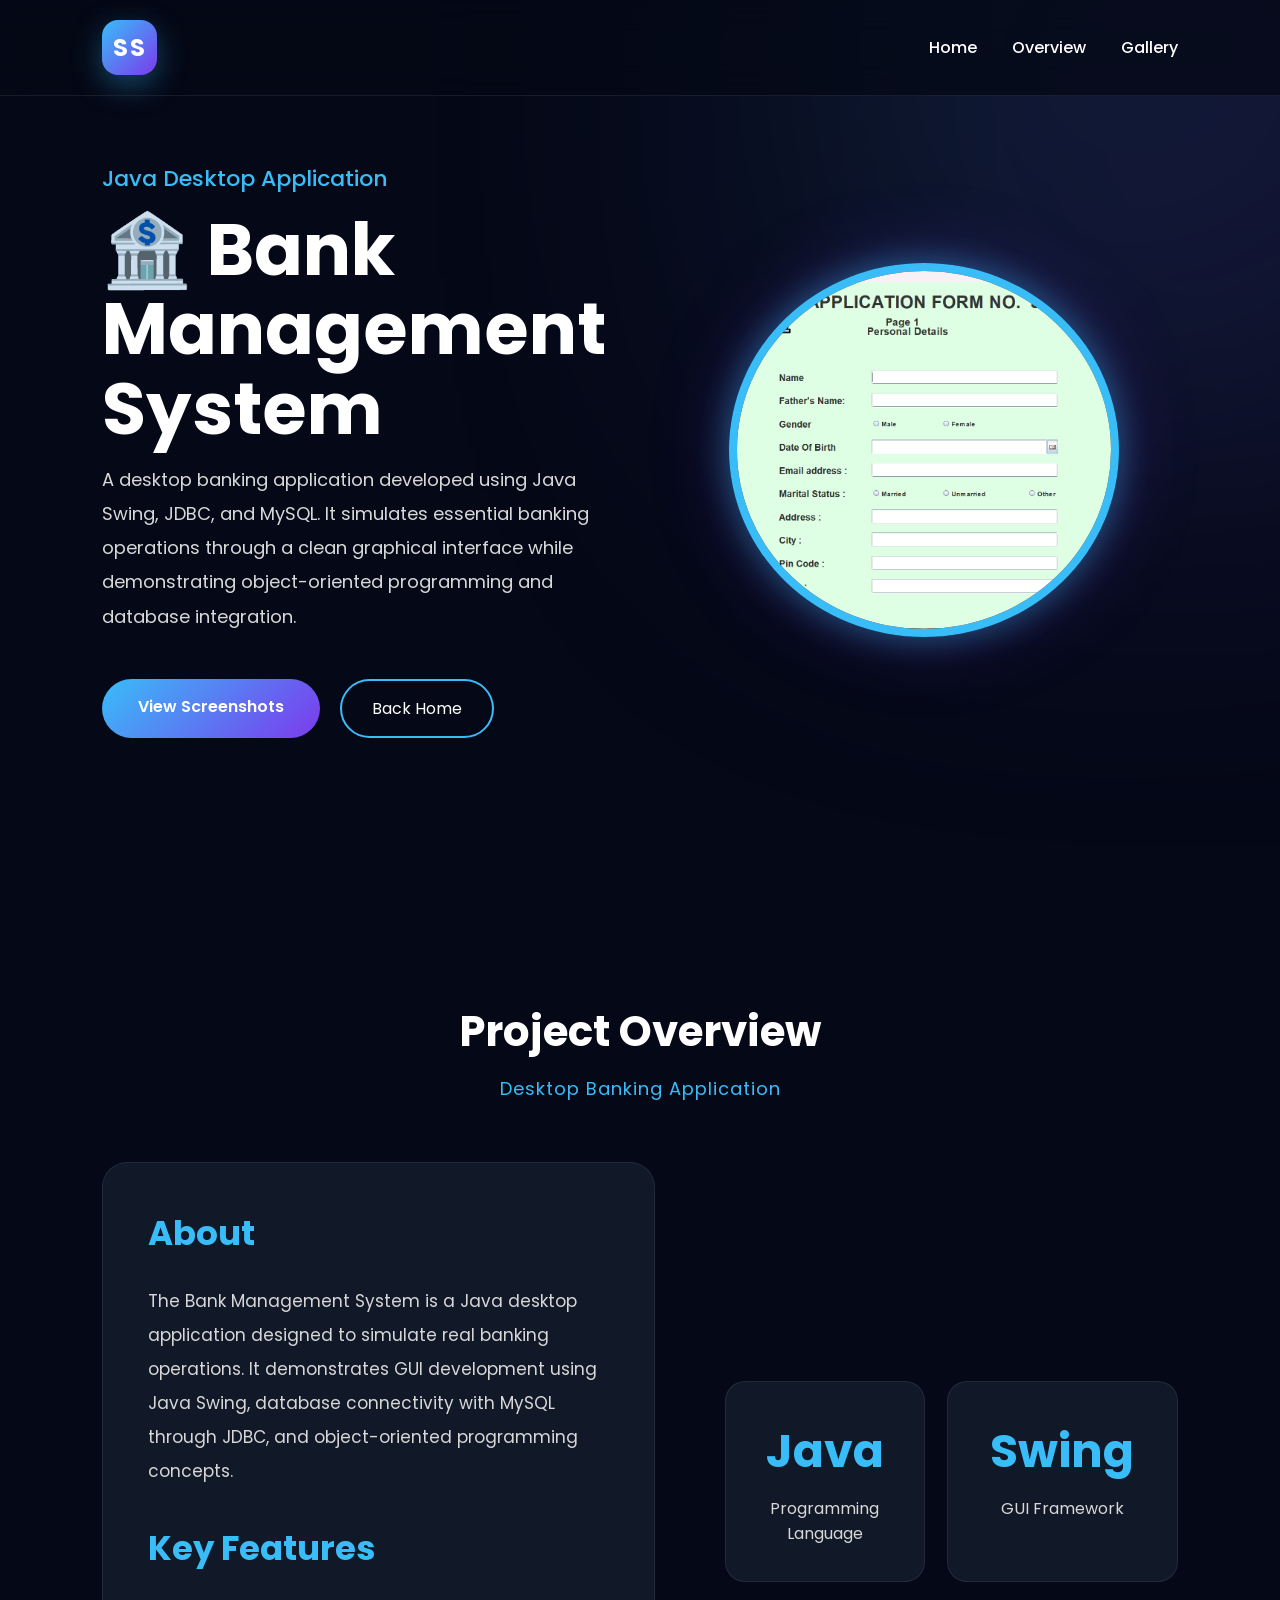
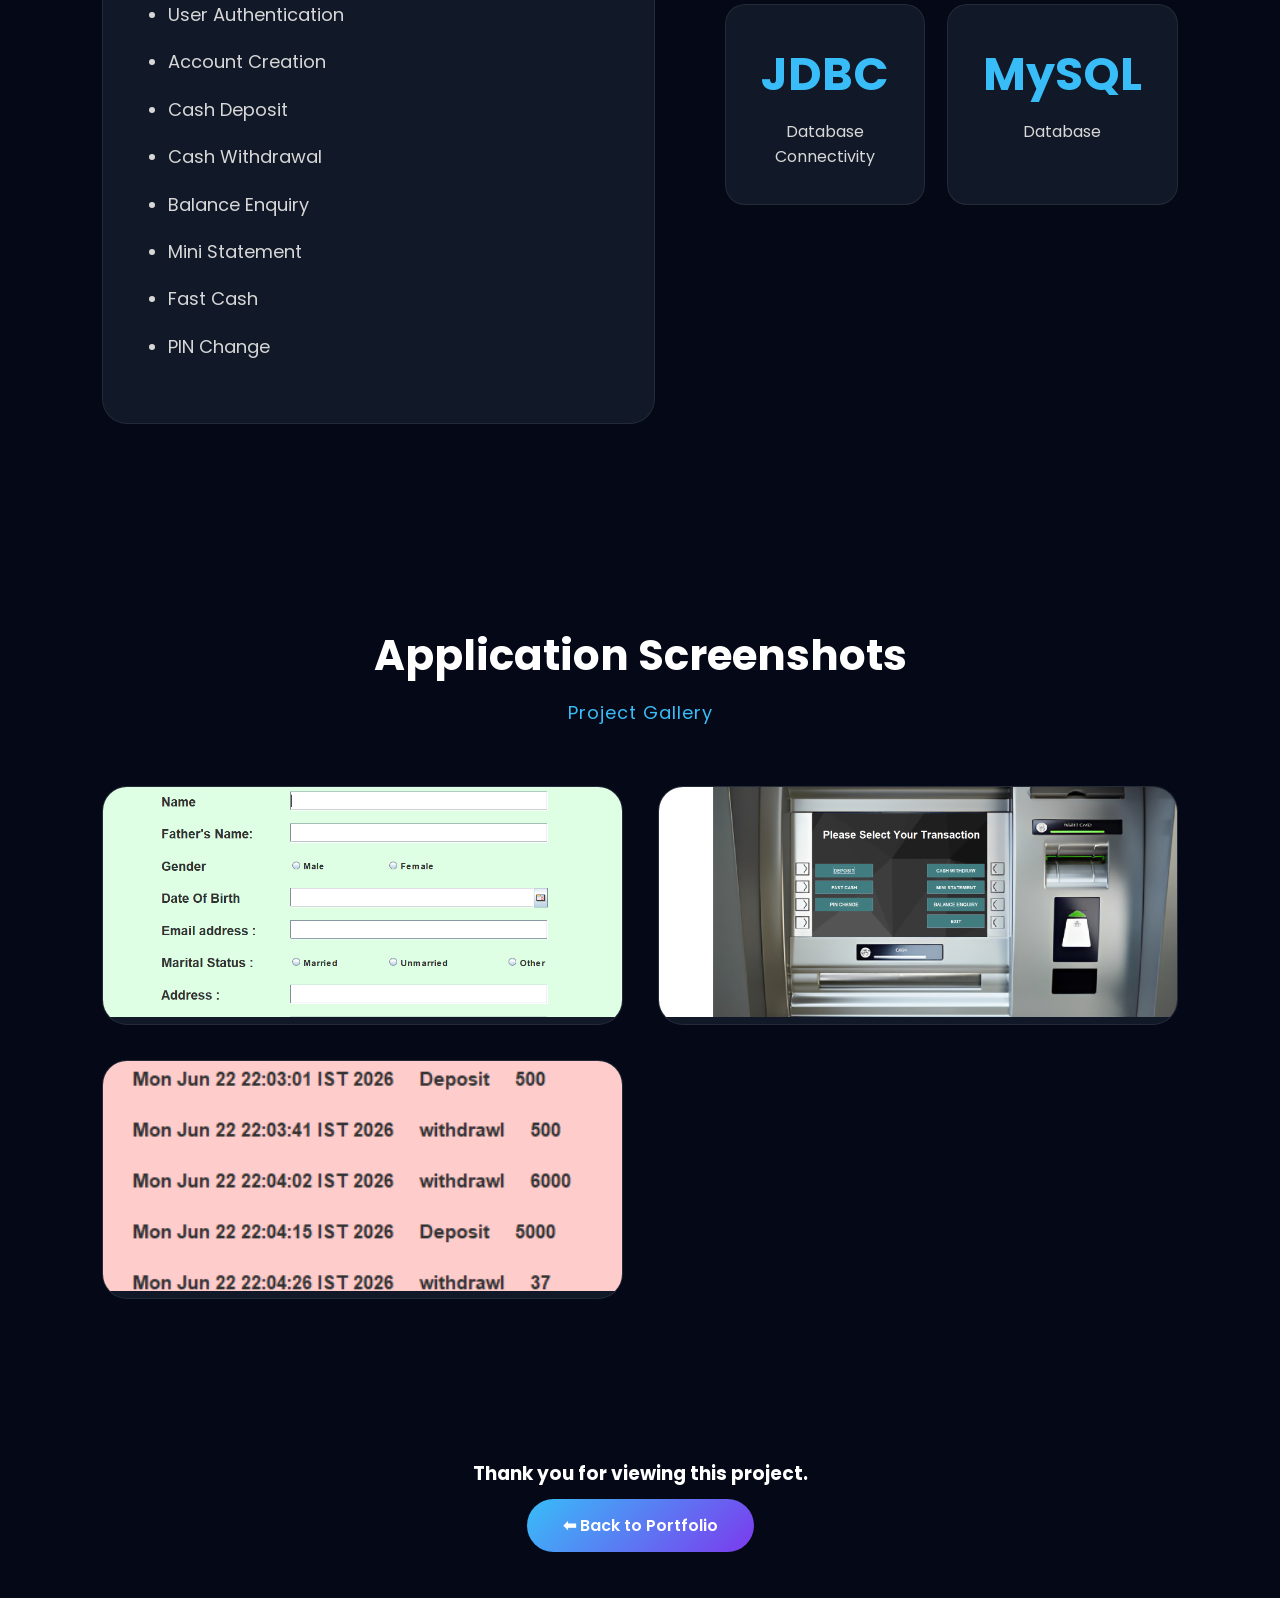
==== bank.html @ 01c399c3 "Initial portfolio" ====
<!DOCTYPE html>
<html lang="en">

<head>

<meta charset="UTF-8">

<meta name="viewport" content="width=device-width, initial-scale=1.0">

<title>Bank Management System | Simran Singh</title>

<link rel="stylesheet" href="style.css">

<link href="https://fonts.googleapis.com/css2?family=Poppins:wght@300;400;500;600;700&display=swap" rel="stylesheet">

<link rel="stylesheet"
href="https://cdnjs.cloudflare.com/ajax/libs/font-awesome/6.6.0/css/all.min.css">

</head>

<body>

<!-- ================= NAVBAR ================= -->

<nav>

<div class="logo">

SS

</div>

<ul>

<li><a href="index.html">Home</a></li>

<li><a href="#overview">Overview</a></li>

<li><a href="#gallery">Gallery</a></li>

</ul>

</nav>

<!-- ================= HERO ================= -->

<section class="hero">

<div class="left">

<h3>Java Desktop Application</h3>

<h1>🏦 Bank Management System</h1>

<p>

A desktop banking application developed using Java Swing,
JDBC, and MySQL. It simulates essential banking operations
through a clean graphical interface while demonstrating
object-oriented programming and database integration.

</p>

<div class="buttons">

<a href="#gallery" class="btn">

View Screenshots

</a>

<a href="index.html" class="btn2">

Back Home

</a>

</div>

</div>

<div class="right">

<img src="images/bank/bank1.png" alt="Bank Management System">

</div>

</section>

<!-- ================= OVERVIEW ================= -->

<section id="overview" class="about">

<div class="section-title">

<h2>Project Overview</h2>

<p>Desktop Banking Application</p>

</div>

<div class="about-container">

<div class="about-text">

<h3>About</h3>

<p>

The Bank Management System is a Java desktop application
designed to simulate real banking operations.

It demonstrates GUI development using Java Swing,
database connectivity with MySQL through JDBC,
and object-oriented programming concepts.

</p>

<h3 style="margin-top:35px;">Key Features</h3>

<ul>

<li>User Authentication</li>

<li>Account Creation</li>

<li>Cash Deposit</li>

<li>Cash Withdrawal</li>

<li>Balance Enquiry</li>

<li>Mini Statement</li>

<li>Fast Cash</li>

<li>PIN Change</li>

</ul>

</div>

<div class="stats">

<div class="stat-card">

<h1>Java</h1>

<p>Programming Language</p>

</div>

<div class="stat-card">

<h1>Swing</h1>

<p>GUI Framework</p>

</div>

<div class="stat-card">

<h1>JDBC</h1>

<p>Database Connectivity</p>

</div>

<div class="stat-card">

<h1>MySQL</h1>

<p>Database</p>

</div>

</div>

</div>

</section>

<!-- ================= GALLERY ================= -->

<section id="gallery" class="projects">

<div class="section-title">

<h2>Application Screenshots</h2>

<p>Project Gallery</p>

</div>

<div class="project-grid">

<div class="project-card">

<img src="images/bank/bank1.png" alt="Login Screen">

</div>

<div class="project-card">

<img src="images/bank/bank2.png" alt="Dashboard">

</div>

<div class="project-card">

<img src="images/bank/bank3.png" alt="Transaction Screen">

</div>

</div>

</section>

<!-- ================= FOOTER ================= -->

<footer style="padding:60px;text-align:center;">

<h3>Thank you for viewing this project.</h3>

<br>

<a href="index.html" class="btn">

⬅ Back to Portfolio

</a>

</footer>

<!-- IMAGE LIGHTBOX -->

<div id="lightbox">

<span id="closeLightbox">&times;</span>

<img id="lightboxImg" alt="Project Preview">

</div>

<script src="script.js"></script>

</body>

</html>
---- style.css ----
/* ==========================================================
   SIMRAN SINGH PORTFOLIO
   STYLE.CSS
   ========================================================== */

/* Google Font */

@import url('https://fonts.googleapis.com/css2?family=Poppins:wght@300;400;500;600;700&display=swap');

/* Reset */

*{
    margin:0;
    padding:0;
    box-sizing:border-box;
    scroll-behavior:smooth;
}

html{
    scroll-behavior:smooth;
}

body{

    font-family:'Poppins',sans-serif;

    background:#050816;

    color:white;

    overflow-x:hidden;

}

/* Scrollbar */

::-webkit-scrollbar{

    width:10px;

}

::-webkit-scrollbar-track{

    background:#050816;

}

::-webkit-scrollbar-thumb{

    background:#38BDF8;

    border-radius:20px;

}

::-webkit-scrollbar-thumb:hover{

    background:#7C3AED;

}

/* Background Glow */

body::before{

content:"";

position:fixed;

width:700px;

height:700px;

background:linear-gradient(135deg,#38BDF8,#7C3AED);

filter:blur(180px);

top:-250px;

right:-250px;

opacity:.18;

z-index:-1;

}

/* =========================
   NAVBAR
========================= */

nav{

position:fixed;

top:0;

left:0;

width:100%;

padding:20px 8%;

display:flex;

justify-content:space-between;

align-items:center;

background:rgba(5,8,22,.75);

backdrop-filter:blur(16px);

z-index:999;

border-bottom:1px solid rgba(255,255,255,.08);

}

.logo{

width:55px;

height:55px;

border-radius:16px;

display:flex;

justify-content:center;

align-items:center;

background:linear-gradient(135deg,#38BDF8,#7C3AED);

font-size:24px;

font-weight:bold;

letter-spacing:2px;

box-shadow:

0 10px 30px rgba(56,189,248,.35);

}

nav ul{

display:flex;

list-style:none;

gap:35px;

}

nav ul li{

list-style:none;

}

nav a{

text-decoration:none;

color:white;

font-size:16px;

font-weight:500;

transition:.35s;

position:relative;

}

nav a::after{

content:"";

position:absolute;

left:0;

bottom:-8px;

width:0%;

height:2px;

background:#38BDF8;

transition:.4s;

}

nav a:hover{

color:#38BDF8;

}

nav a:hover::after{

width:100%;

}

/* =========================
   HERO
========================= */

.hero{

min-height:100vh;

padding:120px 8%;

display:flex;

justify-content:space-between;

align-items:center;

gap:60px;

}

.left{

flex:1;

}

.left h3{

font-size:22px;

color:#38BDF8;

margin-bottom:15px;

font-weight:500;

}

.left h1{

font-size:72px;

line-height:1.1;

margin-bottom:15px;

font-weight:700;

}

.left h2{

font-size:30px;

color:#7C3AED;

height:45px;

margin-bottom:25px;

}

.left p{

font-size:18px;

line-height:1.9;

max-width:620px;

color:#d8d8d8;

}

/* Buttons */

.buttons{

display:flex;

gap:20px;

margin-top:45px;

flex-wrap:wrap;

}

.btn{

padding:15px 36px;

border-radius:50px;

text-decoration:none;

background:linear-gradient(135deg,#38BDF8,#7C3AED);

color:white;

font-weight:600;

transition:.4s;

}

.btn:hover{

transform:translateY(-5px);

box-shadow:

0 15px 35px rgba(56,189,248,.35);

}

.btn2{

padding:15px 30px;

border-radius:50px;

border:2px solid #38BDF8;

text-decoration:none;

color:white;

transition:.35s;

}

.btn2:hover{

background:#38BDF8;

color:#050816;

}

/* Right Side */

.right{

flex:1;

display:flex;

justify-content:center;

align-items:center;

}

.right img{

width:390px;

border-radius:50%;

border:8px solid #38BDF8;

box-shadow:

0 0 35px rgba(56,189,248,.45),

0 0 80px rgba(124,58,237,.25);

animation:float 4s ease-in-out infinite;

}

/* Floating Animation */

@keyframes float{

0%{

transform:translateY(0px);

}

50%{

transform:translateY(-18px);

}

100%{

transform:translateY(0px);

}

}

/* Hero Spacing */

.hero .left,
.hero .right{

animation:fadeUp 1s ease;

}

@keyframes fadeUp{

from{

opacity:0;

transform:translateY(40px);

}

to{

opacity:1;

transform:translateY(0);

}

}
/*======================================
SECTION TITLES
======================================*/

.section-title{

    text-align:center;

    margin-bottom:60px;

}

.section-title h2{

    font-size:42px;

    font-weight:700;

    margin-bottom:12px;

}

.section-title p{

    color:#38BDF8;

    font-size:18px;

    letter-spacing:1px;

}

/*======================================
ABOUT
======================================*/

.about{

    padding:100px 8%;

}

.about-container{

    display:grid;

    grid-template-columns:1.3fr 1fr;

    gap:70px;

    align-items:center;

}

.about-text{

    background:#111827;

    padding:45px;

    border-radius:25px;

    border:1px solid rgba(255,255,255,.08);

    transition:.4s;

}

.about-text:hover{

    transform:translateY(-8px);

    box-shadow:0 20px 45px rgba(56,189,248,.18);

}

.about-text h3{

    font-size:34px;

    margin-bottom:25px;

    color:#38BDF8;

}

.about-text p{

    color:#d7d7d7;

    line-height:2;

    font-size:17px;

}

/*======================================
STATS
======================================*/

.stats{

    display:grid;

    grid-template-columns:repeat(2,1fr);

    gap:22px;

}

.stat-card{

    background:#111827;

    border-radius:20px;

    padding:35px;

    text-align:center;

    transition:.35s;

    border:1px solid rgba(255,255,255,.08);

}

.stat-card:hover{

    transform:translateY(-10px);

    box-shadow:0 15px 40px rgba(56,189,248,.22);

}

.stat-card h1{

    font-size:46px;

    color:#38BDF8;

    margin-bottom:10px;

}

.stat-card p{

    color:#d8d8d8;

}

/*======================================
SKILLS
======================================*/

.skills{

    padding:100px 8%;

}

.skills-grid{

    display:grid;

    grid-template-columns:repeat(auto-fit,minmax(180px,1fr));

    gap:25px;

}

.skill{

    background:#111827;

    border-radius:20px;

    padding:30px;

    text-align:center;

    font-size:18px;

    font-weight:500;

    border:1px solid rgba(255,255,255,.08);

    transition:.35s;

}

.skill:hover{

    background:linear-gradient(135deg,#38BDF8,#7C3AED);

    transform:translateY(-10px);

    cursor:pointer;

}

.skill i{

    font-size:42px;

    margin-bottom:15px;

}

/*======================================
SPACING
======================================*/

section{

    scroll-margin-top:100px;

}

/*======================================
RESPONSIVE
======================================*/

@media(max-width:1100px){

.hero{

    flex-direction:column-reverse;

    text-align:center;

}

.left h1{

    font-size:55px;

}

.left p{

    margin:auto;

}

.buttons{

    justify-content:center;

}

.right img{

    width:300px;

}

.about-container{

    grid-template-columns:1fr;

}

.stats{

    grid-template-columns:repeat(2,1fr);

}

}

@media(max-width:768px){

nav{

    padding:20px;

}

nav ul{

    display:none;

}

.left h1{

    font-size:42px;

}

.left h2{

    font-size:24px;

}

.left p{

    font-size:16px;

}

.section-title h2{

    font-size:34px;

}

.about-text{

    padding:30px;

}

.stats{

    grid-template-columns:1fr;

}

.skills-grid{

    grid-template-columns:repeat(auto-fit,minmax(140px,1fr));

}

.skill{

    padding:20px;

    font-size:16px;

}

.right img{

    width:240px;

}

}

@media(max-width:500px){

.hero{

    padding:110px 25px;

}

.about,

.skills{

    padding:80px 25px;

}

.buttons{

    flex-direction:column;

}

.btn,

.btn2{

    text-align:center;

}

}
/*======================================
PROJECTS
======================================*/

.projects{

    padding:100px 8%;

}

.featured-project{

    display:grid;

    grid-template-columns:1.2fr 1fr;

    gap:60px;

    align-items:center;

    margin-top:60px;

}

.project-image{

    overflow:hidden;

    border-radius:25px;

}

.project-image img{

    width:100%;

    display:block;

    border-radius:25px;

    transition:.5s;

}

.project-image img:hover{

    transform:scale(1.05);

}

.project-info h2{

    font-size:42px;

    margin-bottom:20px;

}

.project-info p{

    color:#d7d7d7;

    line-height:2;

    margin-bottom:30px;

}

.tech-stack{

    display:flex;

    gap:15px;

    flex-wrap:wrap;

    margin-bottom:35px;

}

.tech-stack span{

    padding:10px 18px;

    background:#111827;

    border-radius:30px;

    border:1px solid rgba(255,255,255,.08);

    transition:.3s;

}

.tech-stack span:hover{

    background:#38BDF8;

    color:#050816;

}

@media(max-width:950px){

.featured-project{

grid-template-columns:1fr;

}

.project-info{

text-align:center;

}

.tech-stack{

justify-content:center;

}

}
/*=============================
PROJECTS
=============================*/

.projects{

padding:100px 8%;

}

.project-grid{

display:grid;

grid-template-columns:repeat(auto-fit,minmax(350px,1fr));

gap:35px;

margin-top:60px;

}

.project-card{

background:#111827;

border-radius:25px;

overflow:hidden;

transition:.4s;

border:1px solid rgba(255,255,255,.08);

}

.project-card:hover{

transform:translateY(-12px);

box-shadow:0 20px 45px rgba(56,189,248,.2);

}

.project-card img{

width:100%;

height:230px;

object-fit:cover;

transition:.5s;

}

.project-card:hover img{

transform:scale(1.05);

}

.project-content{

padding:30px;

}

.project-content h3{

font-size:28px;

margin-bottom:18px;

}

.project-content p{

color:#d7d7d7;

line-height:1.8;

margin-bottom:25px;

}
/*==============================
PROJECT PAGE
==============================*/

video{

width:100%;

max-width:900px;

border-radius:20px;

box-shadow:0 20px 40px rgba(0,0,0,.4);

}

.about ul{

margin-top:20px;

padding-left:20px;

}

.about li{

margin-bottom:15px;

color:#d7d7d7;

font-size:18px;

line-height:1.8;

}
/*==============================
CONTACT
==============================*/

.contact{

padding:100px 8%;

}

.contact-container{

display:grid;

grid-template-columns:repeat(auto-fit,minmax(280px,1fr));

gap:30px;

margin-top:50px;

}

.contact-card{

background:#111827;

padding:40px;

border-radius:20px;

text-align:center;

transition:.35s;

border:1px solid rgba(255,255,255,.08);

}

.contact-card:hover{

transform:translateY(-10px);

box-shadow:0 20px 40px rgba(56,189,248,.2);

}

.contact-card i{

font-size:45px;

color:#38BDF8;

margin-bottom:20px;

}

.contact-card h3{

margin-bottom:15px;

}

.contact-card p{

color:#d7d7d7;

}

.contact-card a{

color:#38BDF8;

text-decoration:none;

word-break:break-word;

}

/*==============================
FOOTER
==============================*/

.footer{

padding:50px;

text-align:center;

background:#0b1220;

margin-top:80px;

border-top:1px solid rgba(255,255,255,.08);

}

.footer h2{

margin-bottom:15px;

}

.footer p{

color:#bdbdbd;

margin-top:8px;

}
/*==================================
MOBILE MENU
==================================*/

.menu-toggle{

display:none;

font-size:28px;

cursor:pointer;

color:white;

}

@media(max-width:768px){

.menu-toggle{

display:block;

}

nav{

padding:18px 8%;

}

nav ul{

position:absolute;

top:80px;

left:0;

width:100%;

background:#111827;

display:flex;

flex-direction:column;

align-items:center;

gap:25px;

padding:30px 0;

transform:translateY(-150%);

transition:.4s;

}

nav ul.active{

transform:translateY(0);

}

}
/*==================================
SCROLL PROGRESS BAR
==================================*/

#progress-bar{

position:fixed;

top:0;

left:0;

width:0%;

height:5px;

background:linear-gradient(90deg,#38BDF8,#7C3AED);

z-index:9999;

transition:width .1s linear;

}
/*==================================
SCROLL TO TOP BUTTON
==================================*/

#topBtn{

position:fixed;

bottom:35px;

right:35px;

width:55px;

height:55px;

border:none;

border-radius:50%;

background:linear-gradient(135deg,#38BDF8,#7C3AED);

color:white;

font-size:22px;

cursor:pointer;

display:none;

justify-content:center;

align-items:center;

box-shadow:0 10px 25px rgba(56,189,248,.35);

transition:.3s;

z-index:999;

}

#topBtn:hover{

transform:translateY(-6px) scale(1.08);

box-shadow:0 18px 35px rgba(56,189,248,.45);

}
.project-buttons{

display:flex;

gap:15px;

margin-top:25px;

flex-wrap:wrap;

}
/*==================================
FADE ANIMATION
==================================*/

.hidden{

opacity:0;

transform:translateY(60px);

transition:all 1s ease;

}

.show{

opacity:1;

transform:translateY(0);

}
/*==================================
IMAGE LIGHTBOX
==================================*/

#lightbox{

position:fixed;

top:0;

left:0;

width:100%;

height:100%;

background:rgba(0,0,0,.95);

display:none;

justify-content:center;

align-items:center;

z-index:99999;

}

#lightbox img{

max-width:90%;

max-height:90%;

border-radius:15px;

box-shadow:0 20px 60px rgba(0,0,0,.6);

animation:zoom .3s ease;

}

@keyframes zoom{

from{

transform:scale(.8);

opacity:0;

}

to{

transform:scale(1);

opacity:1;

}

}

#closeLightbox{

position:absolute;

top:30px;

right:50px;

font-size:55px;

cursor:pointer;

color:white;

}
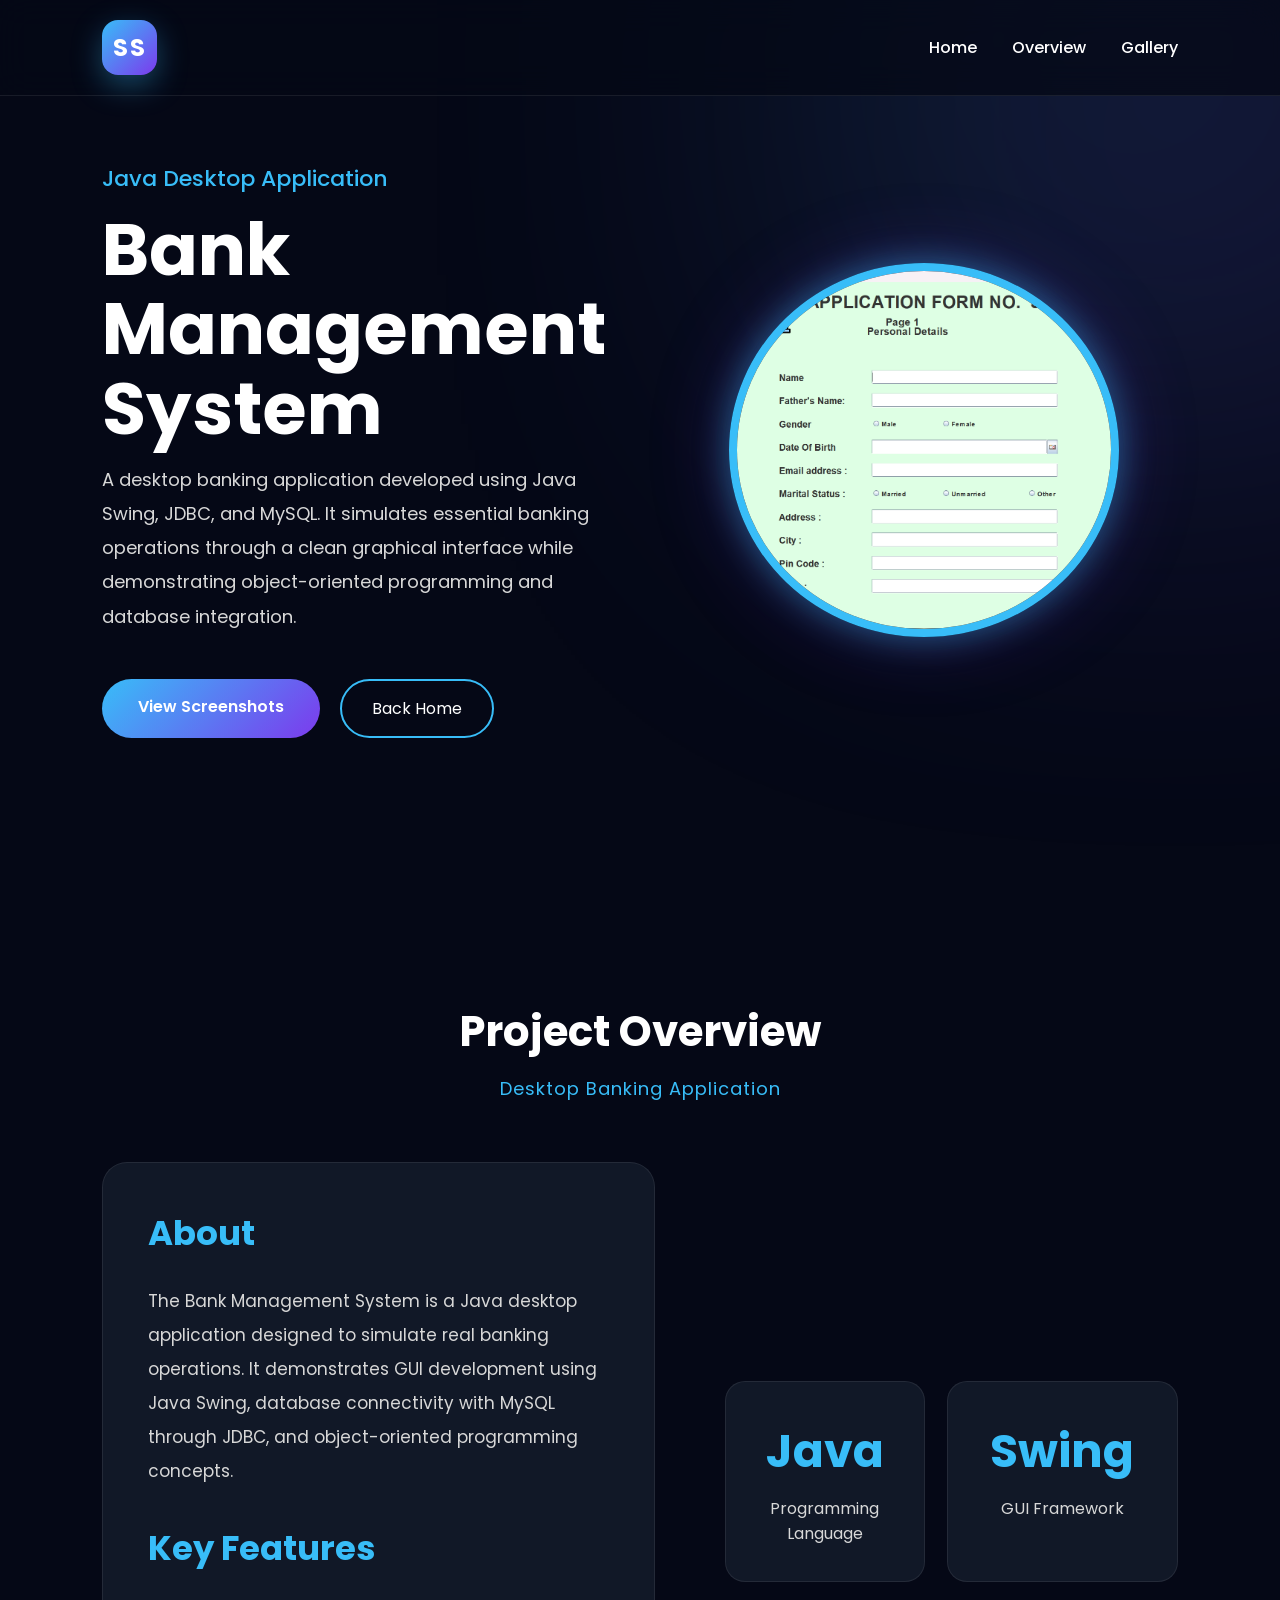
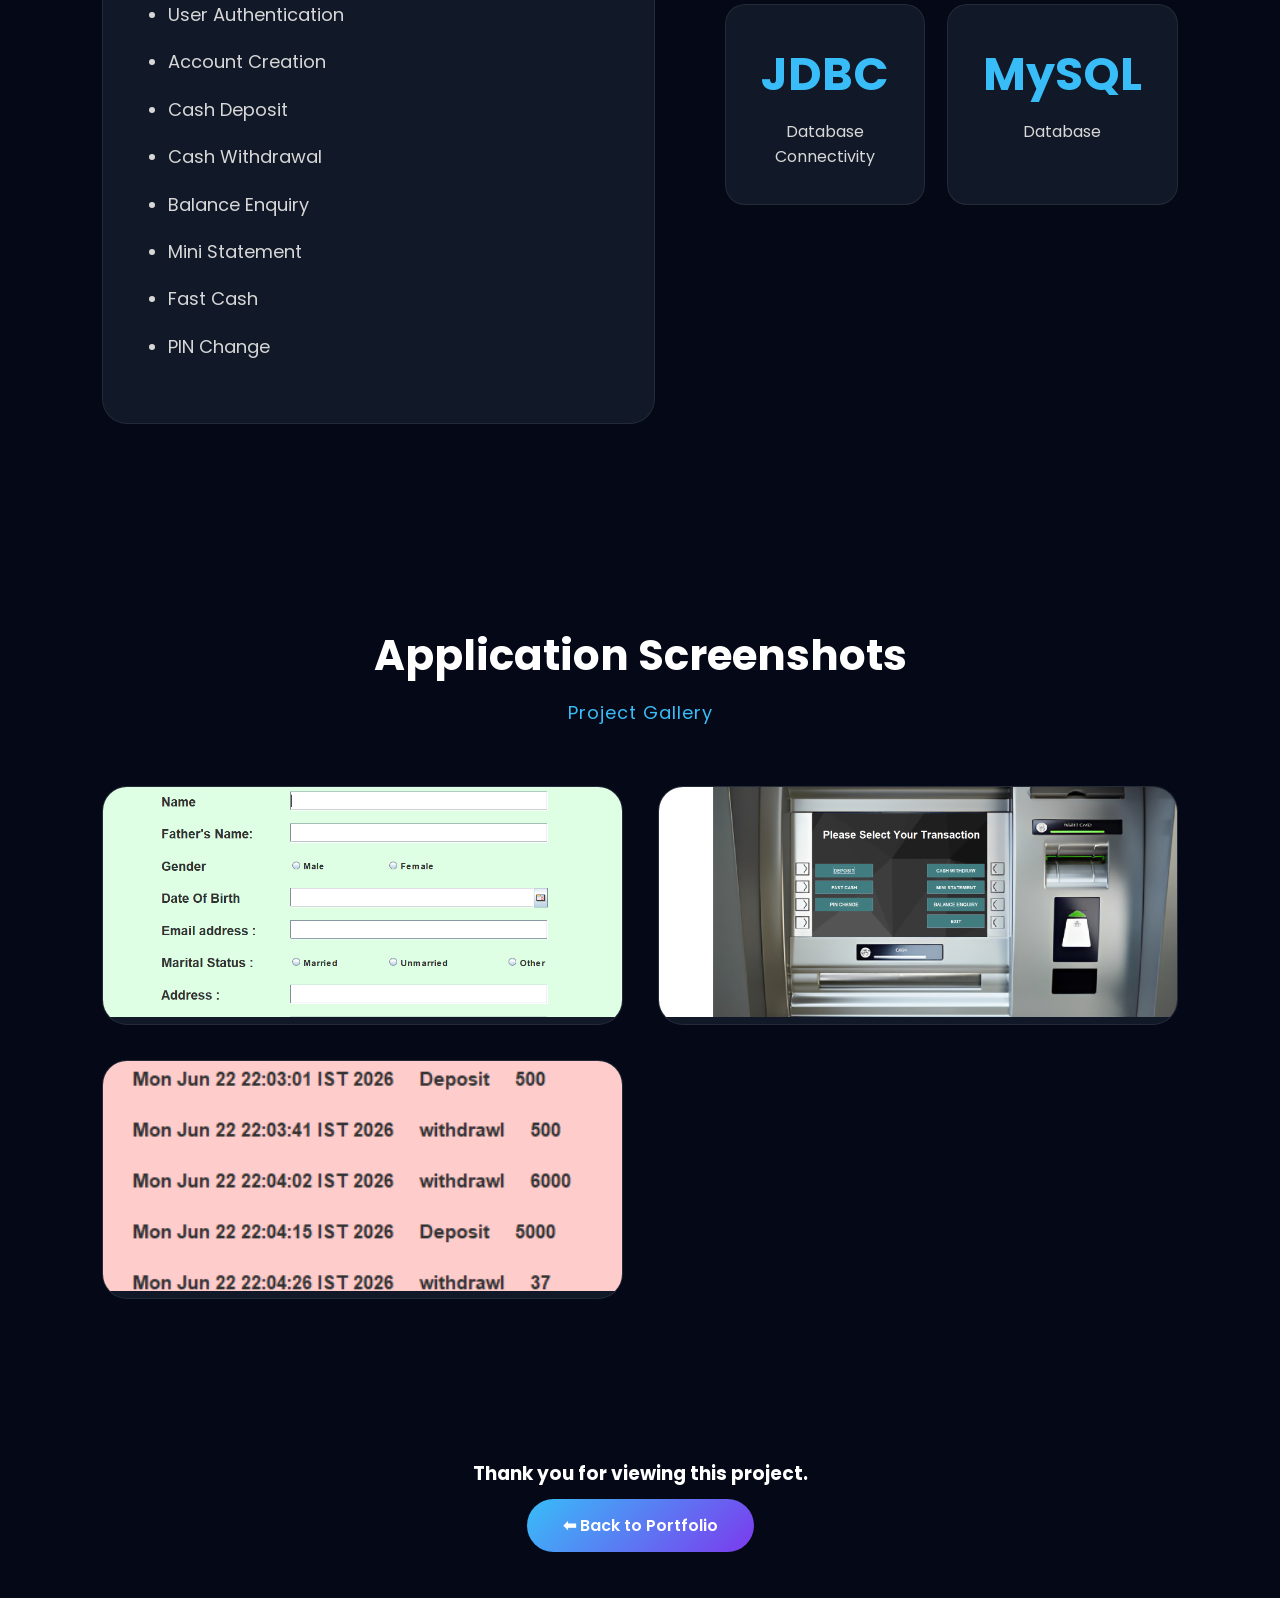
==== commit 59917911: "Remove emoji from Bank Management System title" ====
--- a/bank.html
+++ b/bank.html
@@ -50,7 +50,7 @@
 
 <h3>Java Desktop Application</h3>
 
-<h1>🏦 Bank Management System</h1>
+<h1>Bank Management System</h1>
 
 <p>
 
@@ -246,4 +246,4 @@
 
 </body>
 
-</html>+</html>
--- a/style.css
+++ b/style.css
@@ -1404,4 +1404,146 @@
 
 color:white;
 
+}
+.rate-gallery{
+
+display:grid;
+
+grid-template-columns:repeat(3,1fr);
+
+gap:30px;
+
+margin-top:40px;
+
+}
+
+.rate-gallery .project-card{
+
+width:100%;
+
+}
+/* ===========================
+RATE LIMITER PAGE
+=========================== */
+
+.rate-gallery{
+
+display:grid;
+
+grid-template-columns:repeat(3,minmax(360px,1fr));
+
+gap:35px;
+
+margin-top:40px;
+
+}
+
+.rate-gallery .project-card{
+
+width:100%;
+
+}
+
+.rate-gallery .project-card h3{
+
+font-size:1.4rem;
+
+padding:15px;
+
+line-height:1.5;
+
+min-height:70px;
+
+display:flex;
+
+justify-content:center;
+
+align-items:center;
+
+text-align:center;
+
+}
+
+.rate-gallery .project-card img{
+
+width:100%;
+
+height:260px;
+
+object-fit:contain;
+
+background:#101827;
+
+padding:10px;
+
+border-radius:15px;
+
+}
+.rate-gallery .project-card img{
+
+width:100%;
+
+height:260px;
+
+object-fit:contain;
+
+background:#101827;
+
+padding:10px;
+
+border-radius:15px;
+
+}
+
+/* Paste below this */
+
+@media (max-width:480px){
+
+.left h1{
+font-size:34px;
+line-height:1.2;
+}
+
+.left h2{
+font-size:20px;
+}
+
+.left p{
+font-size:15px;
+line-height:1.7;
+}
+
+.right img{
+width:180px;
+}
+
+.about,
+.skills,
+.projects,
+.contact{
+padding:70px 20px;
+}
+
+.project-grid{
+grid-template-columns:1fr;
+}
+
+.project-card img{
+height:180px;
+}
+
+.buttons a{
+width:100%;
+text-align:center;
+}
+
+.stat-card{
+padding:25px;
+}
+
+.skill{
+padding:15px;
+font-size:15px;
+}
+
 }
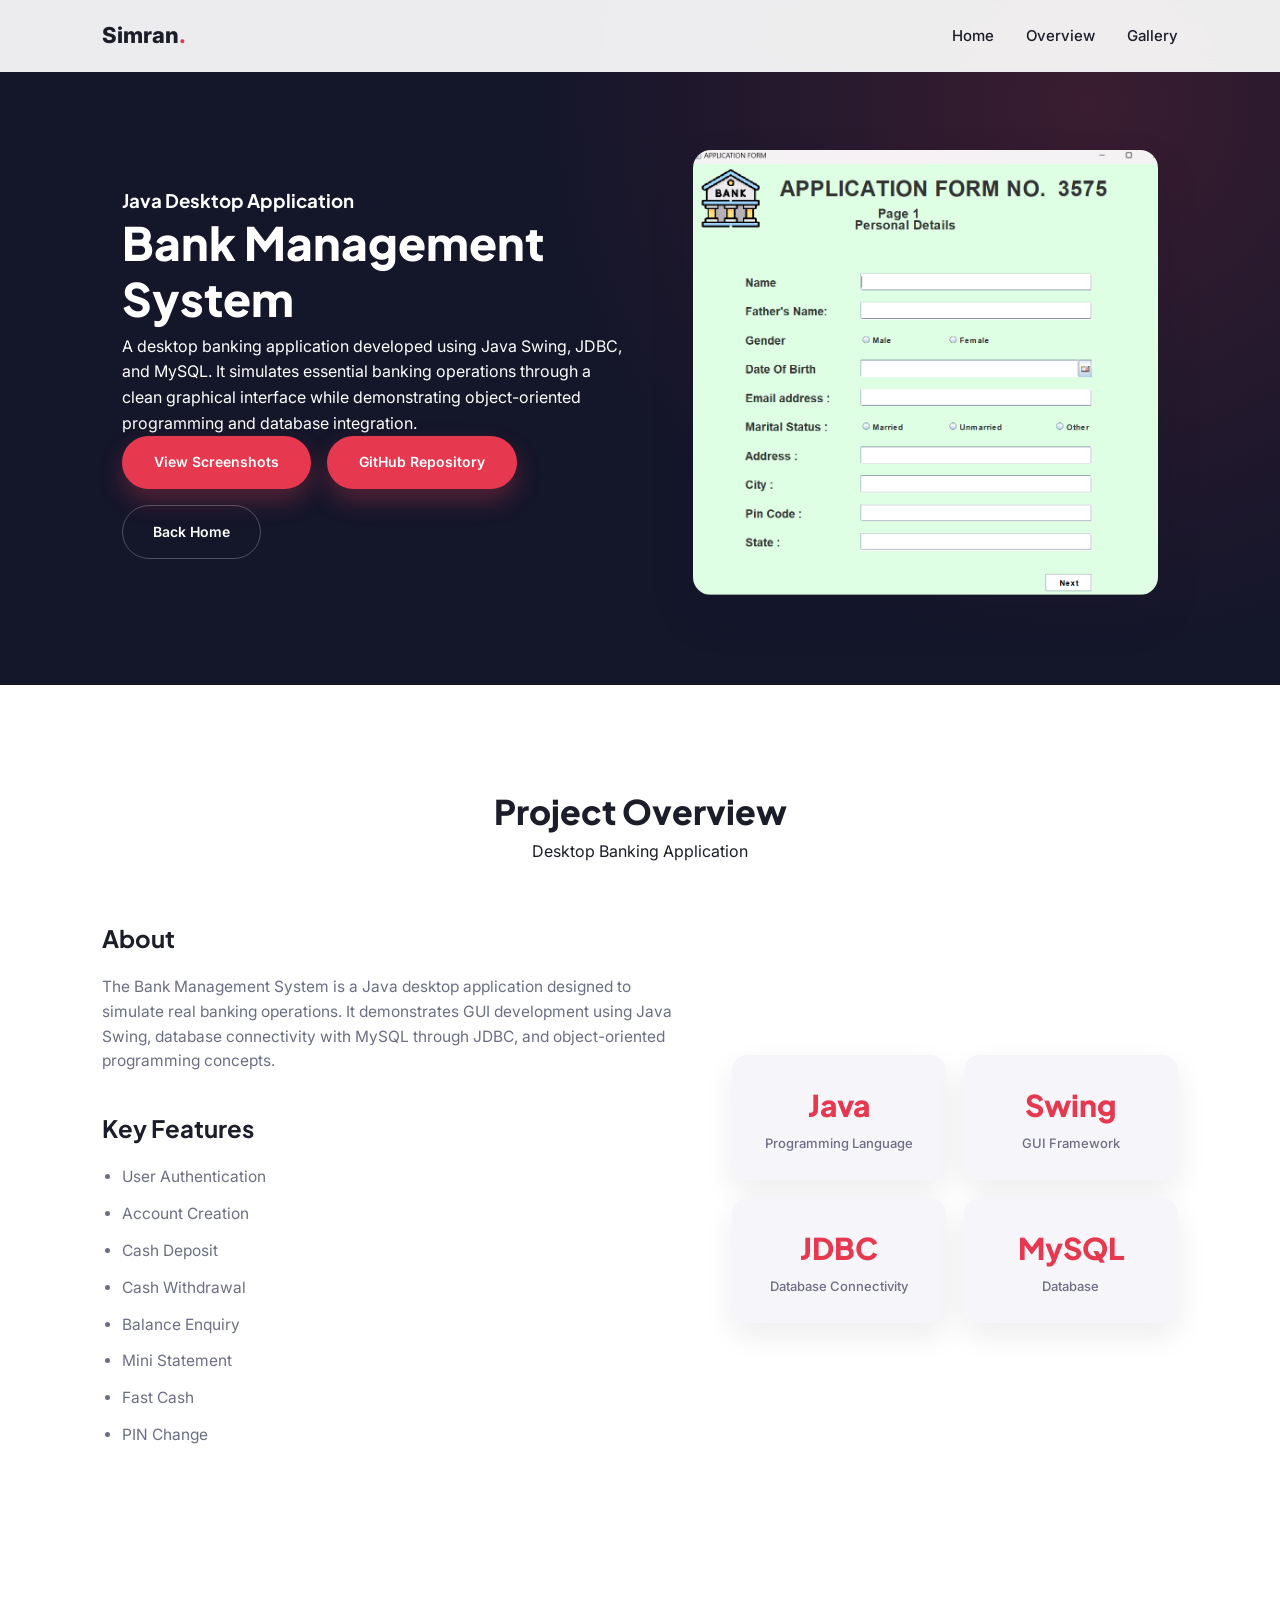
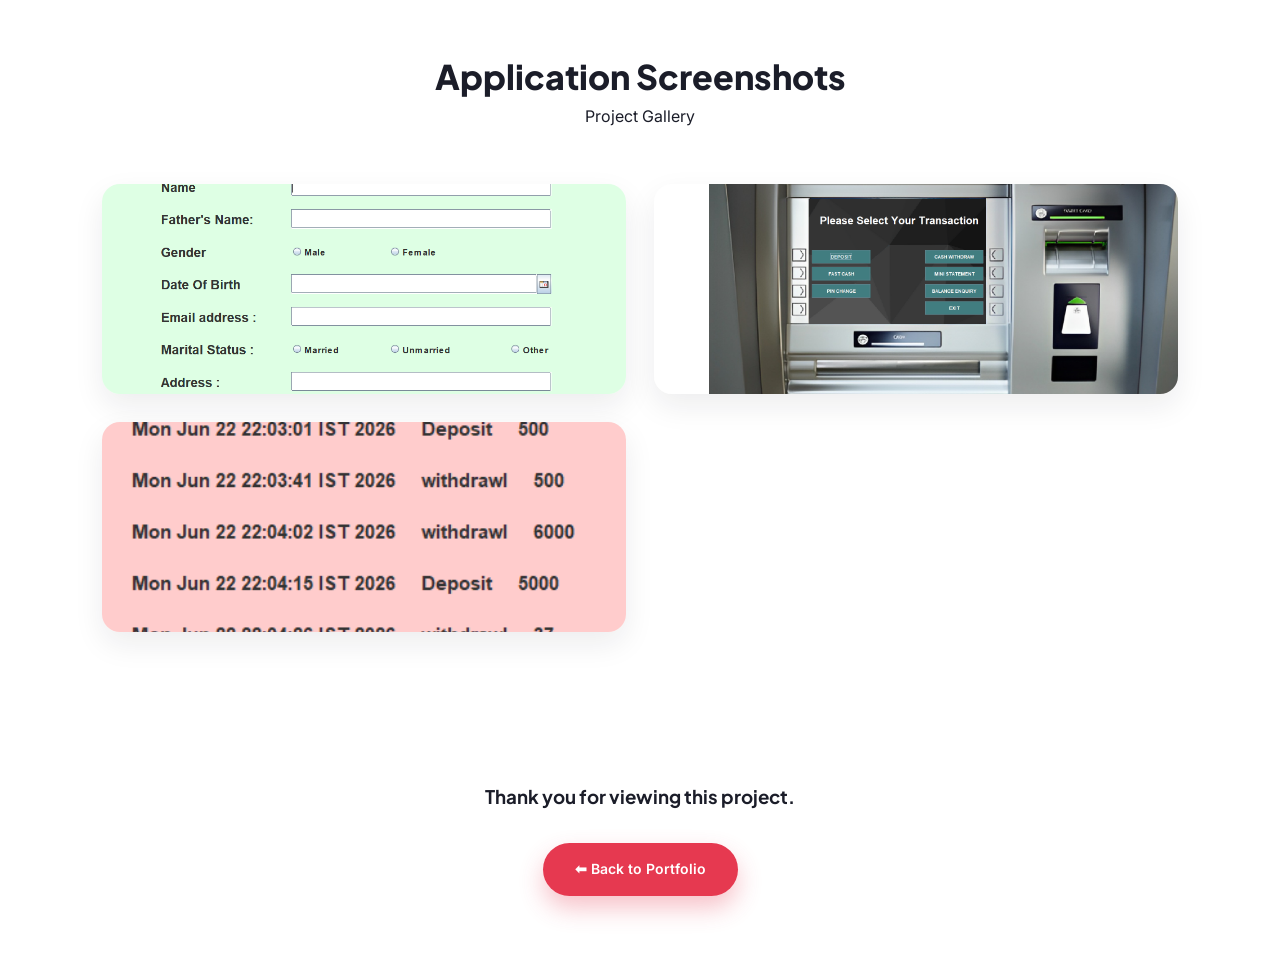
==== commit 8ab67e6e: "Initial commit: portfolio website" ====
--- a/bank.html
+++ b/bank.html
@@ -6,29 +6,27 @@
 <meta charset="UTF-8">
 
 <meta name="viewport" content="width=device-width, initial-scale=1.0">
+<meta name="description" content="Bank Management System: a Java Swing desktop application using JDBC and MySQL.">
+<meta name="theme-color" content="#14162A">
 
 <title>Bank Management System | Simran Singh</title>
 
 <link rel="stylesheet" href="style.css">
 
-<link href="https://fonts.googleapis.com/css2?family=Poppins:wght@300;400;500;600;700&display=swap" rel="stylesheet">
+<link href="https://fonts.googleapis.com/css2?family=Plus+Jakarta+Sans:wght@500;600;700;800&family=Inter:wght@400;500;600&display=swap" rel="stylesheet">
 
 <link rel="stylesheet"
 href="https://cdnjs.cloudflare.com/ajax/libs/font-awesome/6.6.0/css/all.min.css">
 
 </head>
 
-<body>
+<body class="project-page">
 
 <!-- ================= NAVBAR ================= -->
 
 <nav>
 
-<div class="logo">
-
-SS
-
-</div>
+<div class="logo">Simran<span>.</span></div>
 
 <ul>
 
@@ -46,6 +44,7 @@
 
 <section class="hero">
 
+<div class="hero-inner">
 <div class="left">
 
 <h3>Java Desktop Application</h3>
@@ -69,6 +68,8 @@
 
 </a>
 
+<a href="https://github.com/simran02-08-2023/Bank-Management-System" class="btn" target="_blank" rel="noopener noreferrer">GitHub Repository</a>
+
 <a href="index.html" class="btn2">
 
 Back Home
@@ -78,13 +79,12 @@
 </div>
 
 </div>
-
 <div class="right">
 
 <img src="images/bank/bank1.png" alt="Bank Management System">
 
 </div>
-
+</div>
 </section>
 
 <!-- ================= OVERVIEW ================= -->
@@ -246,4 +246,4 @@
 
 </body>
 
-</html>
+</html>
--- a/style.css
+++ b/style.css
@@ -1,1549 +1,1059 @@
 /* ==========================================================
-   SIMRAN SINGH PORTFOLIO
-   STYLE.CSS
+   SIMRAN SINGH — PORTFOLIO
+   Modern portfolio template style: dark hero, crimson accent,
+   card-shadow UI, rounded thumbnails, tabbed resume.
    ========================================================== */
 
-/* Google Font */
-
-@import url('https://fonts.googleapis.com/css2?family=Poppins:wght@300;400;500;600;700&display=swap');
-
-/* Reset */
-
-*{
-    margin:0;
-    padding:0;
-    box-sizing:border-box;
-    scroll-behavior:smooth;
-}
-
-html{
-    scroll-behavior:smooth;
-}
+@import url('https://fonts.googleapis.com/css2?family=Plus+Jakarta+Sans:wght@500;600;700;800&family=Inter:wght@400;500;600&display=swap');
+
+:root{
+    --bg:#FFFFFF;
+    --bg-alt:#F6F5FA;
+    --dark:#14162A;
+    --dark-2:#1C1F38;
+    --ink:#1B1D29;
+    --muted:#6B6F85;
+    --accent:#E63950;
+    --accent-dark:#C42542;
+    --accent-tint:#FDEAEE;
+    --line:#ECEBF2;
+    --shadow: 0 12px 30px rgba(20,22,42,.08);
+    --shadow-lg: 0 20px 45px rgba(20,22,42,.14);
+}
+
+*{ margin:0; padding:0; box-sizing:border-box; scroll-behavior:smooth; }
+html{ scroll-behavior:smooth; }
 
 body{
-
-    font-family:'Poppins',sans-serif;
-
-    background:#050816;
-
-    color:white;
-
+    font-family:'Inter', sans-serif;
+    background:var(--bg);
+    color:var(--ink);
     overflow-x:hidden;
-
-}
-
-/* Scrollbar */
-
-::-webkit-scrollbar{
-
-    width:10px;
-
-}
-
-::-webkit-scrollbar-track{
-
-    background:#050816;
-
-}
-
-::-webkit-scrollbar-thumb{
-
-    background:#38BDF8;
-
+    line-height:1.6;
+}
+
+h1,h2,h3,h4{ font-family:'Plus Jakarta Sans', sans-serif; }
+
+a{ color:inherit; text-decoration:none; }
+
+::-webkit-scrollbar{ width:9px; }
+::-webkit-scrollbar-track{ background:var(--bg-alt); }
+::-webkit-scrollbar-thumb{ background:var(--accent); border-radius:20px; }
+
+/* =========================
+   NAVBAR
+========================= */
+
+nav{
+    position:fixed;
+    top:0; left:0; width:100%;
+    padding:18px 8%;
+    display:flex;
+    justify-content:space-between;
+    align-items:center;
+    background:rgba(255,255,255,.92);
+    backdrop-filter:blur(10px);
+    z-index:999;
+    border-bottom:1px solid var(--line);
+}
+
+.logo{
+    font-size:22px;
+    font-weight:800;
+    color:var(--ink);
+}
+
+.logo span{ color:var(--accent); }
+
+nav ul{ display:flex; list-style:none; gap:32px; }
+
+nav a{
+    font-size:15px;
+    font-weight:500;
+    color:var(--ink);
+    transition:color .2s;
+}
+
+nav a:hover{ color:var(--accent); }
+
+.nav-cta{
+    padding:11px 26px !important;
+    border-radius:50px;
+    background:var(--accent);
+    color:#fff !important;
+    font-weight:600;
+    font-size:14px;
+    box-shadow:0 10px 20px rgba(230,57,80,.28);
+    transition:transform .2s, box-shadow .2s;
+}
+
+.nav-cta:hover{ transform:translateY(-3px); box-shadow:0 16px 28px rgba(230,57,80,.36); }
+
+.menu-toggle{ display:none; font-size:24px; cursor:pointer; color:var(--ink); min-width:24px; min-height:24px; line-height:1; }
+
+/* =========================
+   HERO
+========================= */
+
+.hero{
+    background:var(--dark);
+    background-image: radial-gradient(circle at 85% 15%, rgba(230,57,80,.18), transparent 45%);
+    padding:150px 0 90px;
+    overflow:hidden;
+}
+
+.hero-inner{
+    max-width:1240px;
+    margin:0 auto;
+    padding:0 8%;
+    display:flex;
+    align-items:center;
+    justify-content:space-between;
+    gap:60px;
+}
+
+.left{ flex:1.1; color:#fff; }
+
+.eyebrow{
+    font-size:13px;
+    font-weight:700;
+    letter-spacing:.14em;
+    text-transform:uppercase;
+    color:var(--accent);
+    margin-bottom:16px;
+}
+
+.left h1{
+    font-size:46px;
+    font-weight:800;
+    color:#fff;
+    line-height:1.2;
+    margin-bottom:8px;
+}
+
+.accent{ color:var(--accent); }
+
+.left h2{
+    font-size:24px;
+    font-weight:600;
+    color:#CBD0E6;
+    margin-bottom:22px;
+    min-height:32px;
+}
+
+#typing{ color:var(--accent); }
+
+.hero-desc{
+    color:#9CA1BE;
+    font-size:16px;
+    line-height:1.85;
+    max-width:520px;
+    margin-bottom:32px;
+}
+
+.social-row{ margin-bottom:34px; }
+
+.social-row p{
+    font-size:12px;
+    font-weight:700;
+    letter-spacing:.1em;
+    text-transform:uppercase;
+    color:#7A7FA0;
+    margin-bottom:12px;
+}
+
+.social-icons{ display:flex; gap:14px; }
+
+.social-icons a{
+    width:42px; height:42px;
+    display:flex; align-items:center; justify-content:center;
+    border-radius:50%;
+    background:rgba(255,255,255,.06);
+    border:1px solid rgba(255,255,255,.12);
+    color:#fff;
+    transition:.25s;
+}
+
+.social-icons a:hover{ background:var(--accent); border-color:var(--accent); transform:translateY(-4px); }
+
+.buttons{ display:flex; gap:16px; flex-wrap:wrap; }
+
+.btn{
+    padding:15px 32px;
+    border-radius:50px;
+    background:var(--accent);
+    color:#fff;
+    font-weight:600;
+    font-size:14px;
+    display:inline-block;
+    box-shadow:0 12px 24px rgba(230,57,80,.3);
+    transition:transform .2s, box-shadow .2s;
+}
+
+.btn:hover{ transform:translateY(-4px); box-shadow:0 18px 32px rgba(230,57,80,.4); }
+
+.btn2{
+    padding:15px 30px;
+    border-radius:50px;
+    border:1px solid rgba(255,255,255,.25);
+    color:#fff;
+    font-weight:600;
+    font-size:14px;
+    display:inline-block;
+    transition:.25s;
+}
+
+.btn2:hover{ background:#fff; color:var(--ink); border-color:#fff; }
+
+/* Project hero image alignment */
+.hero-inner > .right > img{
+    width:100%;
+    max-width:560px;
+    height:auto;
+    display:block;
+    object-fit:contain;
+    border-radius:18px;
+    box-shadow:var(--shadow-lg);
+}
+
+/* Hero photo */
+
+.right{ flex:1; display:flex; justify-content:center; }
+
+.photo-blob{ position:relative; width:340px; }
+
+.blob-shape{
+    position:absolute;
+    inset:-18px;
+    background:linear-gradient(135deg, var(--accent), #8A2CE8 130%);
+    border-radius:42% 58% 63% 37% / 45% 41% 59% 55%;
+    opacity:.35;
+    z-index:0;
+    filter:blur(2px);
+}
+
+.photo-blob img{
+    position:relative;
+    z-index:1;
+    width:100%;
+    display:block;
+    border-radius:42% 58% 63% 37% / 45% 41% 59% 55%;
+    border:4px solid rgba(255,255,255,.15);
+    object-fit:cover;
+    aspect-ratio:1/1.05;
+}
+
+.floating-badge{
+    position:absolute;
+    bottom:14px;
+    left:-30px;
+    z-index:2;
+    background:#fff;
+    color:var(--ink);
+    border-radius:14px;
+    padding:12px 16px;
+    display:flex;
+    align-items:center;
+    gap:10px;
+    box-shadow:var(--shadow-lg);
+    max-width:230px;
+}
+
+.floating-badge i{ color:var(--accent); font-size:20px; }
+.floating-badge strong{ display:block; font-size:13px; }
+.floating-badge span{ font-size:11px; color:var(--muted); }
+
+/* =========================
+   SECTION TITLES
+========================= */
+
+section{ scroll-margin-top:90px; }
+
+.section-title{ text-align:center; max-width:600px; margin:0 auto 54px; }
+
+.section-title .eyebrow{ justify-content:center; }
+
+.section-title h2{
+    font-size:34px;
+    font-weight:800;
+    color:var(--ink);
+}
+
+/* =========================
+   ABOUT
+========================= */
+
+.about{ padding:100px 8%; background:var(--bg); }
+
+.about-container{
+    max-width:1160px;
+    margin:0 auto;
+    display:grid;
+    grid-template-columns:1.3fr 1fr;
+    gap:50px;
+    align-items:center;
+}
+
+.about-text h3{ font-size:24px; margin-bottom:18px; color:var(--ink); }
+.about-text p{ color:var(--muted); margin-bottom:16px; font-size:15.5px; }
+
+.stats{ display:grid; grid-template-columns:1fr 1fr; gap:18px; }
+
+.stat-card{
+    background:var(--bg-alt);
+    border-radius:16px;
+    padding:26px 20px;
+    text-align:center;
+    box-shadow:var(--shadow);
+    transition:transform .25s;
+}
+
+.stat-card:hover{ transform:translateY(-6px); }
+
+.stat-card h1{ font-size:30px; color:var(--accent); font-weight:800; margin-bottom:4px; }
+.stat-card p{ color:var(--muted); font-size:13px; font-weight:500; }
+
+/* =========================
+   WHAT I DO
+========================= */
+
+.what-i-do{ padding:100px 8%; background:var(--bg-alt); }
+
+.service-grid{
+    max-width:1160px;
+    margin:0 auto;
+    display:grid;
+    grid-template-columns:repeat(3, 1fr);
+    gap:26px;
+}
+
+.service-card{
+    background:#fff;
+    border-radius:18px;
+    padding:34px 28px;
+    box-shadow:var(--shadow);
+    transition:transform .25s, box-shadow .25s;
+}
+
+.service-card:hover{ transform:translateY(-8px); box-shadow:var(--shadow-lg); }
+
+.service-icon{
+    width:56px; height:56px;
+    border-radius:14px;
+    background:var(--accent-tint);
+    color:var(--accent);
+    display:flex; align-items:center; justify-content:center;
+    font-size:22px;
+    margin-bottom:20px;
+}
+
+.service-card h3{ font-size:18px; margin-bottom:10px; display:flex; align-items:center; gap:8px; flex-wrap:wrap; }
+.service-card p{ color:var(--muted); font-size:14.5px; }
+
+.tag-wip{
+    font-size:10px;
+    font-weight:700;
+    text-transform:uppercase;
+    letter-spacing:.05em;
+    color:var(--accent);
+    background:var(--accent-tint);
+    padding:3px 9px;
     border-radius:20px;
-
-}
-
-::-webkit-scrollbar-thumb:hover{
-
-    background:#7C3AED;
-
-}
-
-/* Background Glow */
-
-body::before{
-
-content:"";
-
-position:fixed;
-
-width:700px;
-
-height:700px;
-
-background:linear-gradient(135deg,#38BDF8,#7C3AED);
-
-filter:blur(180px);
-
-top:-250px;
-
-right:-250px;
-
-opacity:.18;
-
-z-index:-1;
-
-}
-
-/* =========================
-   NAVBAR
-========================= */
-
-nav{
-
-position:fixed;
-
-top:0;
-
-left:0;
-
-width:100%;
-
-padding:20px 8%;
-
-display:flex;
-
-justify-content:space-between;
-
-align-items:center;
-
-background:rgba(5,8,22,.75);
-
-backdrop-filter:blur(16px);
-
-z-index:999;
-
-border-bottom:1px solid rgba(255,255,255,.08);
-
-}
-
-.logo{
-
-width:55px;
-
-height:55px;
-
-border-radius:16px;
-
-display:flex;
-
-justify-content:center;
-
-align-items:center;
-
-background:linear-gradient(135deg,#38BDF8,#7C3AED);
-
-font-size:24px;
-
-font-weight:bold;
-
-letter-spacing:2px;
-
-box-shadow:
-
-0 10px 30px rgba(56,189,248,.35);
-
-}
-
-nav ul{
-
-display:flex;
-
-list-style:none;
-
-gap:35px;
-
-}
-
-nav ul li{
-
-list-style:none;
-
-}
-
-nav a{
-
-text-decoration:none;
-
-color:white;
-
-font-size:16px;
-
-font-weight:500;
-
-transition:.35s;
-
-position:relative;
-
-}
-
-nav a::after{
-
-content:"";
-
-position:absolute;
-
-left:0;
-
-bottom:-8px;
-
-width:0%;
-
-height:2px;
-
-background:#38BDF8;
-
-transition:.4s;
-
-}
-
-nav a:hover{
-
-color:#38BDF8;
-
-}
-
-nav a:hover::after{
-
-width:100%;
-
-}
-
-/* =========================
-   HERO
-========================= */
-
-.hero{
-
-min-height:100vh;
-
-padding:120px 8%;
-
-display:flex;
-
-justify-content:space-between;
-
-align-items:center;
-
-gap:60px;
-
-}
-
-.left{
-
-flex:1;
-
-}
-
-.left h3{
-
-font-size:22px;
-
-color:#38BDF8;
-
-margin-bottom:15px;
-
-font-weight:500;
-
-}
-
-.left h1{
-
-font-size:72px;
-
-line-height:1.1;
-
-margin-bottom:15px;
-
-font-weight:700;
-
-}
-
-.left h2{
-
-font-size:30px;
-
-color:#7C3AED;
-
-height:45px;
-
-margin-bottom:25px;
-
-}
-
-.left p{
-
-font-size:18px;
-
-line-height:1.9;
-
-max-width:620px;
-
-color:#d8d8d8;
-
-}
-
-/* Buttons */
-
-.buttons{
-
-display:flex;
-
-gap:20px;
-
-margin-top:45px;
-
-flex-wrap:wrap;
-
-}
-
-.btn{
-
-padding:15px 36px;
-
-border-radius:50px;
-
-text-decoration:none;
-
-background:linear-gradient(135deg,#38BDF8,#7C3AED);
-
-color:white;
-
-font-weight:600;
-
-transition:.4s;
-
-}
-
-.btn:hover{
-
-transform:translateY(-5px);
-
-box-shadow:
-
-0 15px 35px rgba(56,189,248,.35);
-
-}
-
-.btn2{
-
-padding:15px 30px;
-
-border-radius:50px;
-
-border:2px solid #38BDF8;
-
-text-decoration:none;
-
-color:white;
-
-transition:.35s;
-
-}
-
-.btn2:hover{
-
-background:#38BDF8;
-
-color:#050816;
-
-}
-
-/* Right Side */
-
-.right{
-
-flex:1;
-
-display:flex;
-
-justify-content:center;
-
-align-items:center;
-
-}
-
-.right img{
-
-width:390px;
-
-border-radius:50%;
-
-border:8px solid #38BDF8;
-
-box-shadow:
-
-0 0 35px rgba(56,189,248,.45),
-
-0 0 80px rgba(124,58,237,.25);
-
-animation:float 4s ease-in-out infinite;
-
-}
-
-/* Floating Animation */
-
-@keyframes float{
-
-0%{
-
-transform:translateY(0px);
-
-}
-
-50%{
-
-transform:translateY(-18px);
-
-}
-
-100%{
-
-transform:translateY(0px);
-
-}
-
-}
-
-/* Hero Spacing */
-
-.hero .left,
-.hero .right{
-
-animation:fadeUp 1s ease;
-
-}
-
-@keyframes fadeUp{
-
-from{
-
-opacity:0;
-
-transform:translateY(40px);
-
-}
-
-to{
-
-opacity:1;
-
-transform:translateY(0);
-
-}
-
-}
-/*======================================
-SECTION TITLES
-======================================*/
-
-.section-title{
-
+}
+
+/* =========================
+   PORTFOLIO
+========================= */
+
+.portfolio{ padding:100px 8%; background:var(--bg); }
+
+.portfolio-grid{
+    max-width:1220px;
+    margin:0 auto;
+    display:grid;
+    grid-template-columns:repeat(auto-fit, minmax(320px, 1fr));
+    gap:32px;
+}
+
+.portfolio-img{
+    position:relative;
+    border-radius:18px;
+    overflow:hidden;
+    box-shadow:var(--shadow);
+}
+
+.portfolio-img img{
+    width:100%;
+    height:220px;
+    object-fit:cover;
+    display:block;
+    transition:transform .5s;
+}
+
+.portfolio-card:hover .portfolio-img img{ transform:scale(1.08); }
+
+.portfolio-overlay{
+    position:absolute;
+    inset:0;
+    background:linear-gradient(180deg, rgba(20,22,42,0) 40%, rgba(20,22,42,.82) 100%);
+    display:flex;
+    align-items:flex-end;
+    justify-content:flex-end;
+    padding:18px;
+    opacity:0;
+    transition:opacity .3s;
+}
+
+.portfolio-card:hover .portfolio-overlay{ opacity:1; }
+
+.overlay-btn{
+    width:44px; height:44px;
+    border-radius:50%;
+    background:var(--accent);
+    color:#fff;
+    display:flex; align-items:center; justify-content:center;
+    font-size:15px;
+    transition:transform .2s;
+}
+
+.overlay-btn:hover{ transform:scale(1.1); }
+
+.portfolio-cat{
+    color:var(--accent);
+    font-size:12px;
+    font-weight:700;
+    text-transform:uppercase;
+    letter-spacing:.05em;
+    margin:18px 0 6px;
+}
+
+.portfolio-card h3{ font-size:18px; margin-bottom:4px; }
+.portfolio-card h3 a:hover{ color:var(--accent); }
+.portfolio-stack{ font-size:13.5px; color:var(--muted); }
+
+/* =========================
+   RESUME
+========================= */
+
+.resume{ padding:100px 8%; background:var(--bg-alt); }
+
+.resume-tabs{
+    display:flex;
+    justify-content:center;
+    gap:10px;
+    margin-bottom:50px;
+    flex-wrap:wrap;
+}
+
+.tab-btn{
+    font-family:'Plus Jakarta Sans', sans-serif;
+    font-size:14px;
+    font-weight:700;
+    padding:12px 28px;
+    border-radius:50px;
+    border:1px solid var(--line);
+    background:#fff;
+    color:var(--muted);
+    cursor:pointer;
+    transition:.25s;
+}
+
+.tab-btn:hover{ color:var(--accent); }
+
+.tab-btn.active{
+    background:var(--accent);
+    color:#fff;
+    border-color:var(--accent);
+    box-shadow:0 10px 20px rgba(230,57,80,.28);
+}
+
+.tab-panel{ display:none; max-width:760px; margin:0 auto; }
+.tab-panel.active{ display:block; }
+
+.timeline{ position:relative; padding-left:30px; }
+
+.timeline::before{
+    content:"";
+    position:absolute;
+    left:6px; top:6px; bottom:6px;
+    width:2px;
+    background:var(--line);
+}
+
+.timeline-item{
+    position:relative;
+    background:#fff;
+    border-radius:16px;
+    padding:22px 26px;
+    margin-bottom:20px;
+    box-shadow:var(--shadow);
+}
+
+.timeline-item::before{
+    content:"";
+    position:absolute;
+    left:-30px;
+    top:26px;
+    width:13px; height:13px;
+    border-radius:50%;
+    background:var(--accent);
+    border:3px solid var(--bg-alt);
+}
+
+.timeline-date{
+    display:inline-block;
+    font-size:12px;
+    font-weight:700;
+    color:var(--accent);
+    background:var(--accent-tint);
+    padding:4px 12px;
+    border-radius:20px;
+    margin-bottom:10px;
+}
+
+.timeline-item h3{ font-size:17px; margin-bottom:6px; }
+.timeline-item p{ color:var(--muted); font-size:14.5px; }
+
+/* Skills tab reuses card-tag style */
+
+.skills-groups{ display:flex; flex-direction:column; gap:26px; }
+
+.skill-group h4{
+    font-size:13px;
+    text-transform:uppercase;
+    letter-spacing:.08em;
+    color:var(--muted);
+    margin-bottom:14px;
+}
+
+.skills-grid{ display:flex; flex-wrap:wrap; gap:10px; }
+
+.skill{
+    background:#fff;
+    border-radius:10px;
+    padding:10px 16px;
+    font-size:14px;
+    font-weight:500;
+    box-shadow:var(--shadow);
+    transition:.2s;
+}
+
+.skill:hover{ color:var(--accent); transform:translateY(-3px); }
+
+/* =========================
+   CERTIFICATIONS
+========================= */
+
+.certifications{ padding:100px 8%; background:var(--bg); }
+
+.cert-grid{
+    max-width:900px;
+    margin:0 auto;
+    display:grid;
+    grid-template-columns:repeat(auto-fit, minmax(320px,1fr));
+    gap:26px;
+}
+
+.cert-card{
+    background:var(--bg-alt);
+    border-radius:18px;
+    padding:32px;
+    box-shadow:var(--shadow);
     text-align:center;
-
-    margin-bottom:60px;
-
-}
-
-.section-title h2{
-
+    transition:transform .25s;
+}
+
+.cert-card:hover{ transform:translateY(-6px); }
+
+.cert-icon{
+    width:56px; height:56px;
+    border-radius:50%;
+    background:var(--accent-tint);
+    color:var(--accent);
+    display:flex; align-items:center; justify-content:center;
+    font-size:22px;
+    margin:0 auto 18px;
+}
+
+.cert-card h3{ font-size:16.5px; margin-bottom:8px; }
+.cert-card p{ color:var(--muted); font-size:13.5px; }
+
+/* =========================
+   CONTACT
+========================= */
+
+.contact{ padding:100px 8% 110px; background:var(--bg-alt); }
+
+.contact-container{
+    max-width:1000px;
+    margin:0 auto;
+    display:grid;
+    grid-template-columns:repeat(auto-fit, minmax(260px,1fr));
+    gap:24px;
+}
+
+.contact-card{
+    background:#fff;
+    padding:34px 28px;
+    border-radius:18px;
+    text-align:center;
+    box-shadow:var(--shadow);
+    transition:transform .25s;
+}
+
+.contact-card:hover{ transform:translateY(-6px); }
+
+.contact-card i{ font-size:26px; color:var(--accent); margin-bottom:14px; display:block; }
+.contact-card h3{ font-size:16px; margin-bottom:8px; }
+.contact-card a, .contact-card p{ color:var(--muted); font-size:14px; word-break:break-word; }
+.contact-card a:hover{ color:var(--accent); }
+
+/* =========================
+   FOOTER
+========================= */
+
+.footer{
+    padding:44px;
+    text-align:center;
+    background:var(--dark);
+    color:#fff;
+}
+
+.footer h2{ font-size:20px; margin-bottom:8px; }
+.footer p{ color:#8A8FB0; font-size:13px; }
+
+/* =========================
+   MOBILE MENU
+========================= */
+
+@media(max-width:900px){
+    .menu-toggle{ display:block; }
+    .nav-cta{ display:none; }
+
+    nav ul{
+        position:absolute;
+        top:64px; left:0; width:100%;
+        background:#fff;
+        flex-direction:column;
+        align-items:center;
+        gap:22px;
+        padding:26px 0;
+        transform:translateY(-150%);
+        transition:.3s;
+        border-bottom:1px solid var(--line);
+    }
+
+    nav ul.active{ transform:translateY(0); }
+
+    .hero-inner{ flex-direction:column-reverse; text-align:center; }
+    .hero-desc{ margin:0 auto 32px; }
+    .social-row, .buttons{ justify-content:center; align-items:center; display:flex; flex-direction:column; }
+    .social-icons{ justify-content:center; }
+    .about-container{ grid-template-columns:1fr; }
+    .stats{ grid-template-columns:1fr 1fr; }
+    .service-grid{ grid-template-columns:repeat(2,1fr); }
+}
+
+@media(max-width:600px){
+    .left h1{ font-size:34px; }
+    .left h2{ font-size:19px; }
+    .service-grid{ grid-template-columns:1fr; }
+    .photo-blob{ width:260px; }
+    .floating-badge{ left:0; }
+    .section-title h2{ font-size:26px; }
+    .resume-tabs{ gap:8px; }
+    .tab-btn{ padding:10px 18px; font-size:13px; }
+}
+
+/* =========================
+   SCROLL / REVEAL / LIGHTBOX
+========================= */
+
+.hidden{ opacity:0; transform:translateY(30px); transition:all .7s ease; }
+.show{ opacity:1; transform:translateY(0); }
+
+#topBtn{
+    position:fixed;
+    bottom:30px; right:30px;
+    width:50px; height:50px;
+    border:none;
+    border-radius:50%;
+    background:var(--accent);
+    color:#fff;
+    font-size:18px;
+    cursor:pointer;
+    display:none;
+    align-items:center; justify-content:center;
+    box-shadow:0 10px 24px rgba(230,57,80,.35);
+    transition:.25s;
+    z-index:999;
+}
+
+#topBtn:hover{ transform:translateY(-5px); }
+
+#lightbox{
+    position:fixed; inset:0;
+    background:rgba(15,16,30,.94);
+    display:none;
+    align-items:center; justify-content:center;
+    z-index:99999;
+}
+
+#lightbox img{
+    max-width:90%; max-height:90%;
+    border-radius:12px;
+    box-shadow:0 20px 60px rgba(0,0,0,.5);
+}
+
+#closeLightbox{
+    position:absolute;
+    top:26px; right:40px;
     font-size:42px;
-
-    font-weight:700;
-
-    margin-bottom:12px;
-
-}
-
-.section-title p{
-
-    color:#38BDF8;
-
-    font-size:18px;
-
-    letter-spacing:1px;
-
-}
-
-/*======================================
-ABOUT
-======================================*/
-
-.about{
-
-    padding:100px 8%;
-
-}
-
-.about-container{
-
+    cursor:pointer;
+    color:#fff;
+}
+
+/* =========================
+   PROJECT SUB-PAGES (legacy classes still in use)
+========================= */
+
+.project-grid{
     display:grid;
-
-    grid-template-columns:1.3fr 1fr;
-
-    gap:70px;
-
-    align-items:center;
-
-}
-
-.about-text{
-
-    background:#111827;
-
-    padding:45px;
-
-    border-radius:25px;
-
-    border:1px solid rgba(255,255,255,.08);
-
-    transition:.4s;
-
-}
-
-.about-text:hover{
-
-    transform:translateY(-8px);
-
-    box-shadow:0 20px 45px rgba(56,189,248,.18);
-
-}
-
-.about-text h3{
-
-    font-size:34px;
-
-    margin-bottom:25px;
-
-    color:#38BDF8;
-
-}
-
-.about-text p{
-
-    color:#d7d7d7;
-
-    line-height:2;
-
-    font-size:17px;
-
-}
-
-/*======================================
-STATS
-======================================*/
-
-.stats{
-
+    grid-template-columns:repeat(auto-fit,minmax(340px,1fr));
+    gap:28px;
+    margin-top:0;
+}
+
+.project-card{
+    background:#fff;
+    border-radius:18px;
+    overflow:hidden;
+    box-shadow:var(--shadow);
+    transition:transform .25s, box-shadow .25s;
+    display:flex;
+    flex-direction:column;
+}
+
+.project-card:hover{ transform:translateY(-8px); box-shadow:var(--shadow-lg); }
+
+.project-card img{
+    width:100%;
+    height:210px;
+    object-fit:cover;
+}
+
+.project-content{ padding:26px; display:flex; flex-direction:column; flex:1; }
+.project-content h3{ font-size:19px; margin-bottom:10px; }
+.project-content p{ color:var(--muted); font-size:15px; margin-bottom:18px; flex:1; }
+
+.project-buttons{ display:flex; gap:12px; flex-wrap:wrap; }
+.project-buttons .btn, .project-buttons .btn2{ padding:11px 20px; font-size:13px; color:#fff; }
+.project-buttons .btn2{ color:var(--ink); border-color:var(--line); }
+.project-buttons .btn2:hover{ background:var(--ink); color:#fff; }
+
+video{ width:100%; max-width:900px; border-radius:14px; box-shadow:var(--shadow-lg); }
+
+.about ul{ margin-top:18px; padding-left:20px; }
+.about li{ margin-bottom:12px; color:var(--muted); font-size:15.5px; }
+
+.rate-gallery{
     display:grid;
-
-    grid-template-columns:repeat(2,1fr);
-
-    gap:22px;
-
-}
-
-.stat-card{
-
-    background:#111827;
-
-    border-radius:20px;
-
-    padding:35px;
-
+    grid-template-columns:repeat(3,minmax(300px,1fr));
+    gap:24px;
+    margin-top:30px;
+}
+
+.rate-gallery .project-card{ width:100%; }
+
+.rate-gallery .project-card h3{
+    font-size:15px;
+    padding:14px;
+    line-height:1.4;
     text-align:center;
-
-    transition:.35s;
-
-    border:1px solid rgba(255,255,255,.08);
-
-}
-
-.stat-card:hover{
-
-    transform:translateY(-10px);
-
-    box-shadow:0 15px 40px rgba(56,189,248,.22);
-
-}
-
-.stat-card h1{
-
-    font-size:46px;
-
-    color:#38BDF8;
-
-    margin-bottom:10px;
-
-}
-
-.stat-card p{
-
-    color:#d8d8d8;
-
-}
-
-/*======================================
-SKILLS
-======================================*/
-
-.skills{
-
-    padding:100px 8%;
-
-}
-
-.skills-grid{
-
-    display:grid;
-
-    grid-template-columns:repeat(auto-fit,minmax(180px,1fr));
-
-    gap:25px;
-
-}
-
-.skill{
-
-    background:#111827;
-
-    border-radius:20px;
-
-    padding:30px;
-
-    text-align:center;
-
-    font-size:18px;
-
-    font-weight:500;
-
-    border:1px solid rgba(255,255,255,.08);
-
-    transition:.35s;
-
-}
-
-.skill:hover{
-
-    background:linear-gradient(135deg,#38BDF8,#7C3AED);
-
-    transform:translateY(-10px);
-
-    cursor:pointer;
-
-}
-
-.skill i{
-
-    font-size:42px;
-
-    margin-bottom:15px;
-
-}
-
-/*======================================
-SPACING
-======================================*/
-
-section{
-
-    scroll-margin-top:100px;
-
-}
-
-/*======================================
-RESPONSIVE
-======================================*/
-
-@media(max-width:1100px){
-
-.hero{
-
-    flex-direction:column-reverse;
-
-    text-align:center;
-
-}
-
-.left h1{
-
-    font-size:55px;
-
-}
-
-.left p{
-
-    margin:auto;
-
-}
-
-.buttons{
-
-    justify-content:center;
-
-}
-
-.right img{
-
-    width:300px;
-
-}
-
-.about-container{
-
-    grid-template-columns:1fr;
-
-}
-
-.stats{
-
-    grid-template-columns:repeat(2,1fr);
-
-}
-
+}
+
+.rate-gallery .project-card img{
+    width:100%;
+    height:220px;
+    object-fit:contain;
+    background:var(--bg-alt);
+    padding:10px;
 }
 
 @media(max-width:768px){
-
-nav{
-
-    padding:20px;
-
-}
-
-nav ul{
-
-    display:none;
-
-}
-
-.left h1{
-
-    font-size:42px;
-
-}
-
-.left h2{
-
-    font-size:24px;
-
-}
-
-.left p{
-
-    font-size:16px;
-
-}
-
-.section-title h2{
-
-    font-size:34px;
-
-}
-
-.about-text{
-
-    padding:30px;
-
-}
-
-.stats{
-
-    grid-template-columns:1fr;
-
-}
-
-.skills-grid{
-
-    grid-template-columns:repeat(auto-fit,minmax(140px,1fr));
-
-}
-
-.skill{
-
-    padding:20px;
-
-    font-size:16px;
-
-}
-
-.right img{
-
-    width:240px;
-
-}
-
-}
-
-@media(max-width:500px){
-
-.hero{
-
-    padding:110px 25px;
-
-}
-
-.about,
-
-.skills{
-
-    padding:80px 25px;
-
-}
-
-.buttons{
-
-    flex-direction:column;
-
-}
-
-.btn,
-
-.btn2{
-
-    text-align:center;
-
-}
-
-}
-/*======================================
-PROJECTS
-======================================*/
-
-.projects{
-
-    padding:100px 8%;
-
-}
-
-.featured-project{
-
-    display:grid;
-
-    grid-template-columns:1.2fr 1fr;
-
-    gap:60px;
-
-    align-items:center;
-
-    margin-top:60px;
-
-}
-
-.project-image{
-
-    overflow:hidden;
-
-    border-radius:25px;
-
-}
-
-.project-image img{
-
+    .rate-gallery{ grid-template-columns:1fr; }
+}
+
+/* =========================
+   PROJECT PAGES - RESPONSIVE
+   Keeps the existing visual design while making project pages
+   comfortable on phones and tablets.
+========================= */
+
+.project-page,
+.project-page *{ box-sizing:border-box; }
+
+.project-page{ overflow-x:hidden; }
+
+.project-page .hero-inner > .right{
+    min-width:0;
+}
+
+.project-page .hero-inner > .right img{
+    display:block;
     width:100%;
-
+    max-width:560px;
+    height:auto;
+}
+
+.project-page .about-container > *{ min-width:0; }
+.project-page .about-text{ min-width:0; }
+.project-page .about-text p,
+.project-page .about-text li{ overflow-wrap:anywhere; }
+
+.project-page video{
     display:block;
-
-    border-radius:25px;
-
-    transition:.5s;
-
-}
-
-.project-image img:hover{
-
-    transform:scale(1.05);
-
-}
-
-.project-info h2{
-
-    font-size:42px;
-
-    margin-bottom:20px;
-
-}
-
-.project-info p{
-
-    color:#d7d7d7;
-
-    line-height:2;
-
-    margin-bottom:30px;
-
-}
-
-.tech-stack{
-
-    display:flex;
-
-    gap:15px;
-
-    flex-wrap:wrap;
-
-    margin-bottom:35px;
-
-}
-
-.tech-stack span{
-
-    padding:10px 18px;
-
-    background:#111827;
-
-    border-radius:30px;
-
-    border:1px solid rgba(255,255,255,.08);
-
-    transition:.3s;
-
-}
-
-.tech-stack span:hover{
-
-    background:#38BDF8;
-
-    color:#050816;
-
-}
-
-@media(max-width:950px){
-
-.featured-project{
-
-grid-template-columns:1fr;
-
-}
-
-.project-info{
-
-text-align:center;
-
-}
-
-.tech-stack{
-
-justify-content:center;
-
-}
-
-}
-/*=============================
-PROJECTS
-=============================*/
-
-.projects{
-
-padding:100px 8%;
-
-}
-
-.project-grid{
-
-display:grid;
-
-grid-template-columns:repeat(auto-fit,minmax(350px,1fr));
-
-gap:35px;
-
-margin-top:60px;
-
-}
-
-.project-card{
-
-background:#111827;
-
-border-radius:25px;
-
-overflow:hidden;
-
-transition:.4s;
-
-border:1px solid rgba(255,255,255,.08);
-
-}
-
-.project-card:hover{
-
-transform:translateY(-12px);
-
-box-shadow:0 20px 45px rgba(56,189,248,.2);
-
-}
-
-.project-card img{
-
-width:100%;
-
-height:230px;
-
-object-fit:cover;
-
-transition:.5s;
-
-}
-
-.project-card:hover img{
-
-transform:scale(1.05);
-
-}
-
-.project-content{
-
-padding:30px;
-
-}
-
-.project-content h3{
-
-font-size:28px;
-
-margin-bottom:18px;
-
-}
-
-.project-content p{
-
-color:#d7d7d7;
-
-line-height:1.8;
-
-margin-bottom:25px;
-
-}
-/*==============================
-PROJECT PAGE
-==============================*/
-
-video{
-
-width:100%;
-
-max-width:900px;
-
-border-radius:20px;
-
-box-shadow:0 20px 40px rgba(0,0,0,.4);
-
-}
-
-.about ul{
-
-margin-top:20px;
-
-padding-left:20px;
-
-}
-
-.about li{
-
-margin-bottom:15px;
-
-color:#d7d7d7;
-
-font-size:18px;
-
-line-height:1.8;
-
-}
-/*==============================
-CONTACT
-==============================*/
-
-.contact{
-
-padding:100px 8%;
-
-}
-
-.contact-container{
-
-display:grid;
-
-grid-template-columns:repeat(auto-fit,minmax(280px,1fr));
-
-gap:30px;
-
-margin-top:50px;
-
-}
-
-.contact-card{
-
-background:#111827;
-
-padding:40px;
-
-border-radius:20px;
-
-text-align:center;
-
-transition:.35s;
-
-border:1px solid rgba(255,255,255,.08);
-
-}
-
-.contact-card:hover{
-
-transform:translateY(-10px);
-
-box-shadow:0 20px 40px rgba(56,189,248,.2);
-
-}
-
-.contact-card i{
-
-font-size:45px;
-
-color:#38BDF8;
-
-margin-bottom:20px;
-
-}
-
-.contact-card h3{
-
-margin-bottom:15px;
-
-}
-
-.contact-card p{
-
-color:#d7d7d7;
-
-}
-
-.contact-card a{
-
-color:#38BDF8;
-
-text-decoration:none;
-
-word-break:break-word;
-
-}
-
-/*==============================
-FOOTER
-==============================*/
-
-.footer{
-
-padding:50px;
-
-text-align:center;
-
-background:#0b1220;
-
-margin-top:80px;
-
-border-top:1px solid rgba(255,255,255,.08);
-
-}
-
-.footer h2{
-
-margin-bottom:15px;
-
-}
-
-.footer p{
-
-color:#bdbdbd;
-
-margin-top:8px;
-
-}
-/*==================================
-MOBILE MENU
-==================================*/
-
-.menu-toggle{
-
-display:none;
-
-font-size:28px;
-
-cursor:pointer;
-
-color:white;
-
-}
-
-@media(max-width:768px){
-
-.menu-toggle{
-
-display:block;
-
-}
-
-nav{
-
-padding:18px 8%;
-
-}
-
-nav ul{
-
-position:absolute;
-
-top:80px;
-
-left:0;
-
-width:100%;
-
-background:#111827;
-
-display:flex;
-
-flex-direction:column;
-
-align-items:center;
-
-gap:25px;
-
-padding:30px 0;
-
-transform:translateY(-150%);
-
-transition:.4s;
-
-}
-
-nav ul.active{
-
-transform:translateY(0);
-
-}
-
-}
-/*==================================
-SCROLL PROGRESS BAR
-==================================*/
-
-#progress-bar{
-
-position:fixed;
-
-top:0;
-
-left:0;
-
-width:0%;
-
-height:5px;
-
-background:linear-gradient(90deg,#38BDF8,#7C3AED);
-
-z-index:9999;
-
-transition:width .1s linear;
-
-}
-/*==================================
-SCROLL TO TOP BUTTON
-==================================*/
-
-#topBtn{
-
-position:fixed;
-
-bottom:35px;
-
-right:35px;
-
-width:55px;
-
-height:55px;
-
-border:none;
-
-border-radius:50%;
-
-background:linear-gradient(135deg,#38BDF8,#7C3AED);
-
-color:white;
-
-font-size:22px;
-
-cursor:pointer;
-
-display:none;
-
-justify-content:center;
-
-align-items:center;
-
-box-shadow:0 10px 25px rgba(56,189,248,.35);
-
-transition:.3s;
-
-z-index:999;
-
-}
-
-#topBtn:hover{
-
-transform:translateY(-6px) scale(1.08);
-
-box-shadow:0 18px 35px rgba(56,189,248,.45);
-
-}
-.project-buttons{
-
-display:flex;
-
-gap:15px;
-
-margin-top:25px;
-
-flex-wrap:wrap;
-
-}
-/*==================================
-FADE ANIMATION
-==================================*/
-
-.hidden{
-
-opacity:0;
-
-transform:translateY(60px);
-
-transition:all 1s ease;
-
-}
-
-.show{
-
-opacity:1;
-
-transform:translateY(0);
-
-}
-/*==================================
-IMAGE LIGHTBOX
-==================================*/
-
-#lightbox{
-
-position:fixed;
-
-top:0;
-
-left:0;
-
-width:100%;
-
-height:100%;
-
-background:rgba(0,0,0,.95);
-
-display:none;
-
-justify-content:center;
-
-align-items:center;
-
-z-index:99999;
-
-}
-
-#lightbox img{
-
-max-width:90%;
-
-max-height:90%;
-
-border-radius:15px;
-
-box-shadow:0 20px 60px rgba(0,0,0,.6);
-
-animation:zoom .3s ease;
-
-}
-
-@keyframes zoom{
-
-from{
-
-transform:scale(.8);
-
-opacity:0;
-
-}
-
-to{
-
-transform:scale(1);
-
-opacity:1;
-
-}
-
-}
-
-#closeLightbox{
-
-position:absolute;
-
-top:30px;
-
-right:50px;
-
-font-size:55px;
-
-cursor:pointer;
-
-color:white;
-
-}
-.rate-gallery{
-
-display:grid;
-
-grid-template-columns:repeat(3,1fr);
-
-gap:30px;
-
-margin-top:40px;
-
-}
-
-.rate-gallery .project-card{
-
-width:100%;
-
-}
-/* ===========================
-RATE LIMITER PAGE
-=========================== */
-
-.rate-gallery{
-
-display:grid;
-
-grid-template-columns:repeat(3,minmax(360px,1fr));
-
-gap:35px;
-
-margin-top:40px;
-
-}
-
-.rate-gallery .project-card{
-
-width:100%;
-
-}
-
-.rate-gallery .project-card h3{
-
-font-size:1.4rem;
-
-padding:15px;
-
-line-height:1.5;
-
-min-height:70px;
-
-display:flex;
-
-justify-content:center;
-
-align-items:center;
-
-text-align:center;
-
-}
-
-.rate-gallery .project-card img{
-
-width:100%;
-
-height:260px;
-
-object-fit:contain;
-
-background:#101827;
-
-padding:10px;
-
-border-radius:15px;
-
-}
-.rate-gallery .project-card img{
-
-width:100%;
-
-height:260px;
-
-object-fit:contain;
-
-background:#101827;
-
-padding:10px;
-
-border-radius:15px;
-
-}
-
-/* Paste below this */
-
-@media (max-width:480px){
-
-.left h1{
-font-size:34px;
-line-height:1.2;
-}
-
-.left h2{
-font-size:20px;
-}
-
-.left p{
-font-size:15px;
-line-height:1.7;
-}
-
-.right img{
-width:180px;
-}
-
-.about,
-.skills,
-.projects,
-.contact{
-padding:70px 20px;
-}
-
-.project-grid{
-grid-template-columns:1fr;
-}
-
-.project-card img{
-height:180px;
-}
-
-.buttons a{
-width:100%;
-text-align:center;
-}
-
-.stat-card{
-padding:25px;
-}
-
-.skill{
-padding:15px;
-font-size:15px;
-}
-
-}+    width:100%;
+    max-width:900px;
+    height:auto;
+    margin:0 auto;
+}
+
+@media (max-width:900px){
+    .project-page nav{
+        padding:14px 5%;
+    }
+
+    /* Project pages do not use the homepage hamburger menu,
+       so keep their section links visible on smaller screens. */
+    .project-page nav ul{
+        position:static;
+        width:auto;
+        padding:0;
+        margin:0;
+        transform:none;
+        flex-direction:row;
+        align-items:center;
+        justify-content:flex-end;
+        gap:14px;
+        background:transparent;
+        border:0;
+    }
+
+    .project-page nav a{ font-size:13px; }
+
+    .project-page .hero{
+        padding:120px 0 65px;
+    }
+
+    .project-page .hero-inner{
+        width:100%;
+        padding:0 6%;
+        gap:34px;
+    }
+
+    .project-page .left h1{
+        font-size:38px;
+        line-height:1.15;
+        overflow-wrap:anywhere;
+    }
+
+    .project-page .left h2{ font-size:20px; }
+
+    .project-page .hero-desc{
+        max-width:100%;
+        font-size:15px;
+        line-height:1.7;
+    }
+
+    .project-page .hero-inner > .right{
+        width:100%;
+    }
+
+    .project-page .hero-inner > .right img{
+        max-width:520px;
+        margin:0 auto;
+    }
+
+    .project-page .about{
+        padding:75px 6%;
+    }
+
+    .project-page .about-container{
+        grid-template-columns:1fr;
+        gap:34px;
+    }
+
+    .project-page .section-title{
+        margin-bottom:38px;
+    }
+
+    .project-page .section-title h2{
+        font-size:30px;
+        line-height:1.2;
+    }
+
+    .project-page .stats{
+        width:100%;
+    }
+
+    .project-page .project-grid{
+        grid-template-columns:1fr;
+    }
+
+    .project-page .project-card img{
+        height:auto;
+        max-height:420px;
+        object-fit:contain;
+    }
+
+    .project-page .rate-gallery{
+        grid-template-columns:1fr;
+    }
+}
+
+@media (max-width:600px){
+    .project-page nav{
+        padding:13px 4%;
+    }
+
+    .project-page nav ul{
+        gap:10px;
+        flex-wrap:wrap;
+    }
+
+    .project-page nav a{ font-size:12px; }
+
+    .project-page .hero{
+        padding:105px 0 55px;
+    }
+
+    .project-page .hero-inner{
+        padding:0 5%;
+        gap:28px;
+    }
+
+    .project-page .left h1{
+        font-size:31px;
+    }
+
+    .project-page .left h2{
+        font-size:18px;
+        min-height:0;
+    }
+
+    .project-page .left h3{
+        font-size:14px;
+    }
+
+    .project-page .hero-desc,
+    .project-page .left > p{
+        font-size:14px;
+        line-height:1.7;
+    }
+
+    .project-page .buttons{
+        width:100%;
+    }
+
+    .project-page .buttons .btn,
+    .project-page .buttons .btn2{
+        width:100%;
+        text-align:center;
+    }
+
+    .project-page .about{
+        padding:60px 5%;
+    }
+
+    .project-page .section-title h2{
+        font-size:26px;
+    }
+
+    .project-page .about-text h3{
+        font-size:21px;
+    }
+
+    .project-page .about-text p,
+    .project-page .about li{
+        font-size:14px;
+        line-height:1.7;
+    }
+
+    .project-page .stats{
+        grid-template-columns:1fr;
+        gap:14px;
+    }
+
+    .project-page .stat-card{
+        padding:22px 18px;
+    }
+
+    .project-page .stat-card h1{
+        font-size:26px;
+    }
+
+    .project-page .projects{
+        padding-left:5%;
+        padding-right:5%;
+    }
+
+    .project-page .project-grid{
+        margin-top:0;
+    }
+
+    .project-page .project-card img{
+        max-height:300px;
+    }
+
+    .project-page .rate-gallery .project-card img{
+        height:auto;
+        max-height:300px;
+    }
+
+    .project-page video{
+        border-radius:10px;
+    }
+}
+
+
+/* =========================
+ ALIGNMENT FIXES (additive; visual design unchanged)
+========================= */
+
+/* Grids: never force a minimum wider than the screen (prevents clipping on small phones) */
+.portfolio-grid{ grid-template-columns:repeat(auto-fit, minmax(min(320px,100%), 1fr)); }
+.cert-grid{ grid-template-columns:repeat(auto-fit, minmax(min(320px,100%), 1fr)); }
+.project-grid{ grid-template-columns:repeat(auto-fit, minmax(min(340px,100%), 1fr)); }
+.rate-gallery{ grid-template-columns:repeat(auto-fit, minmax(min(280px,100%), 1fr)); }
+
+/* Odd last stat card spans the row instead of sitting alone on the left */
+.stats .stat-card:last-child:nth-child(odd){ grid-column:1 / -1; }
+
+/* Five service cards: center the second row on desktop, span the last card on tablet */
+@media(min-width:901px){
+ .service-grid{ grid-template-columns:repeat(6, 1fr); }
+ .service-card{ grid-column:span 2; }
+ .service-card:nth-child(4){ grid-column:2 / 4; }
+ .service-card:nth-child(5){ grid-column:4 / 6; }
+}
+@media(min-width:601px) and (max-width:900px){
+ .service-card:last-child:nth-child(odd){ grid-column:1 / -1; }
+}
+
+/* Project pages: gallery/architecture/demo sections had no side padding */
+.project-page .projects{ padding:90px 8%; }
+.project-page .projects > .project-grid,
+.project-page .projects > .rate-gallery{ max-width:1220px; margin-left:auto; margin-right:auto; }
+.project-page footer .btn,
+.project-page footer .btn2{ margin:6px; }
+.project-page footer .btn2{ color:var(--ink); border-color:var(--line); }
+.project-page footer .btn2:hover{ background:var(--ink); color:#fff; }
+
+@media(max-width:900px){
+ .project-page .projects{ padding:75px 6%; }
+}
+@media(max-width:600px){
+ .project-page .projects{ padding-top:60px; padding-bottom:60px; }
+ .project-page footer{ padding-left:5% !important; padding-right:5% !important; }
+}
